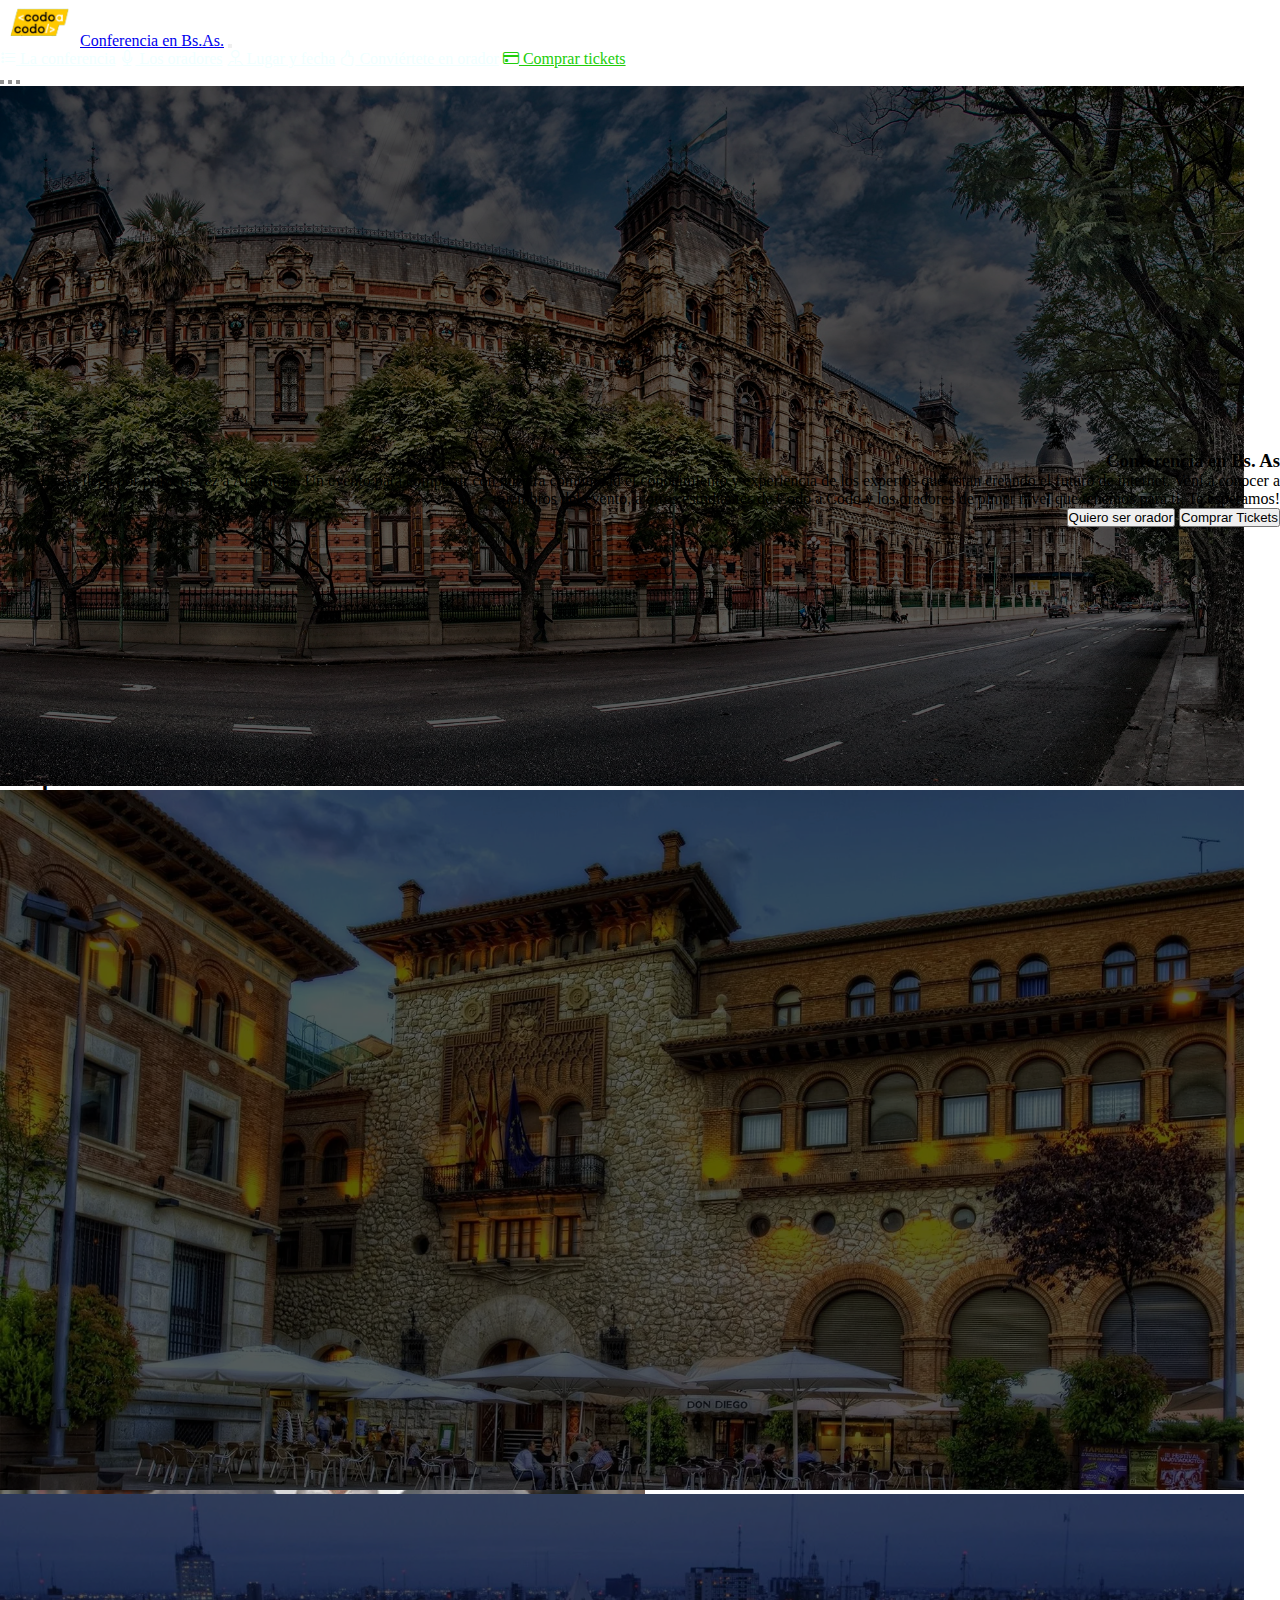
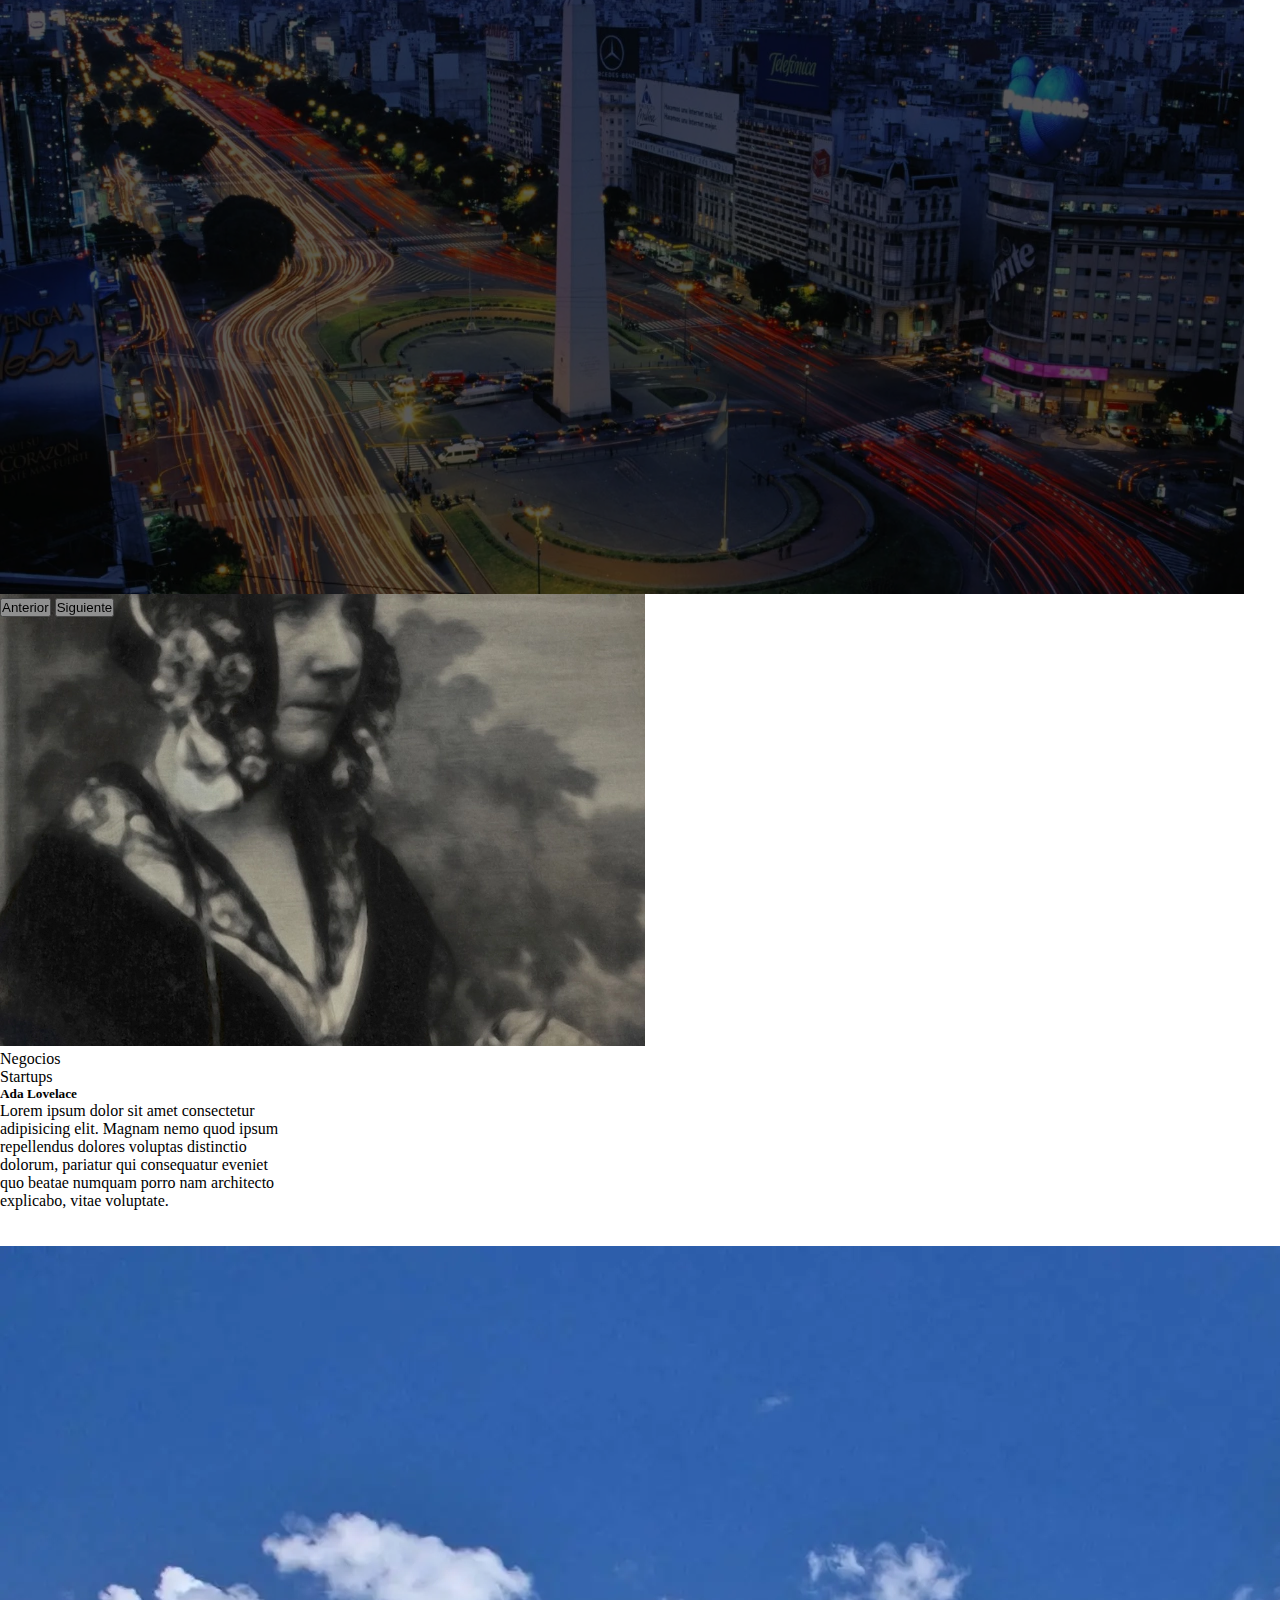
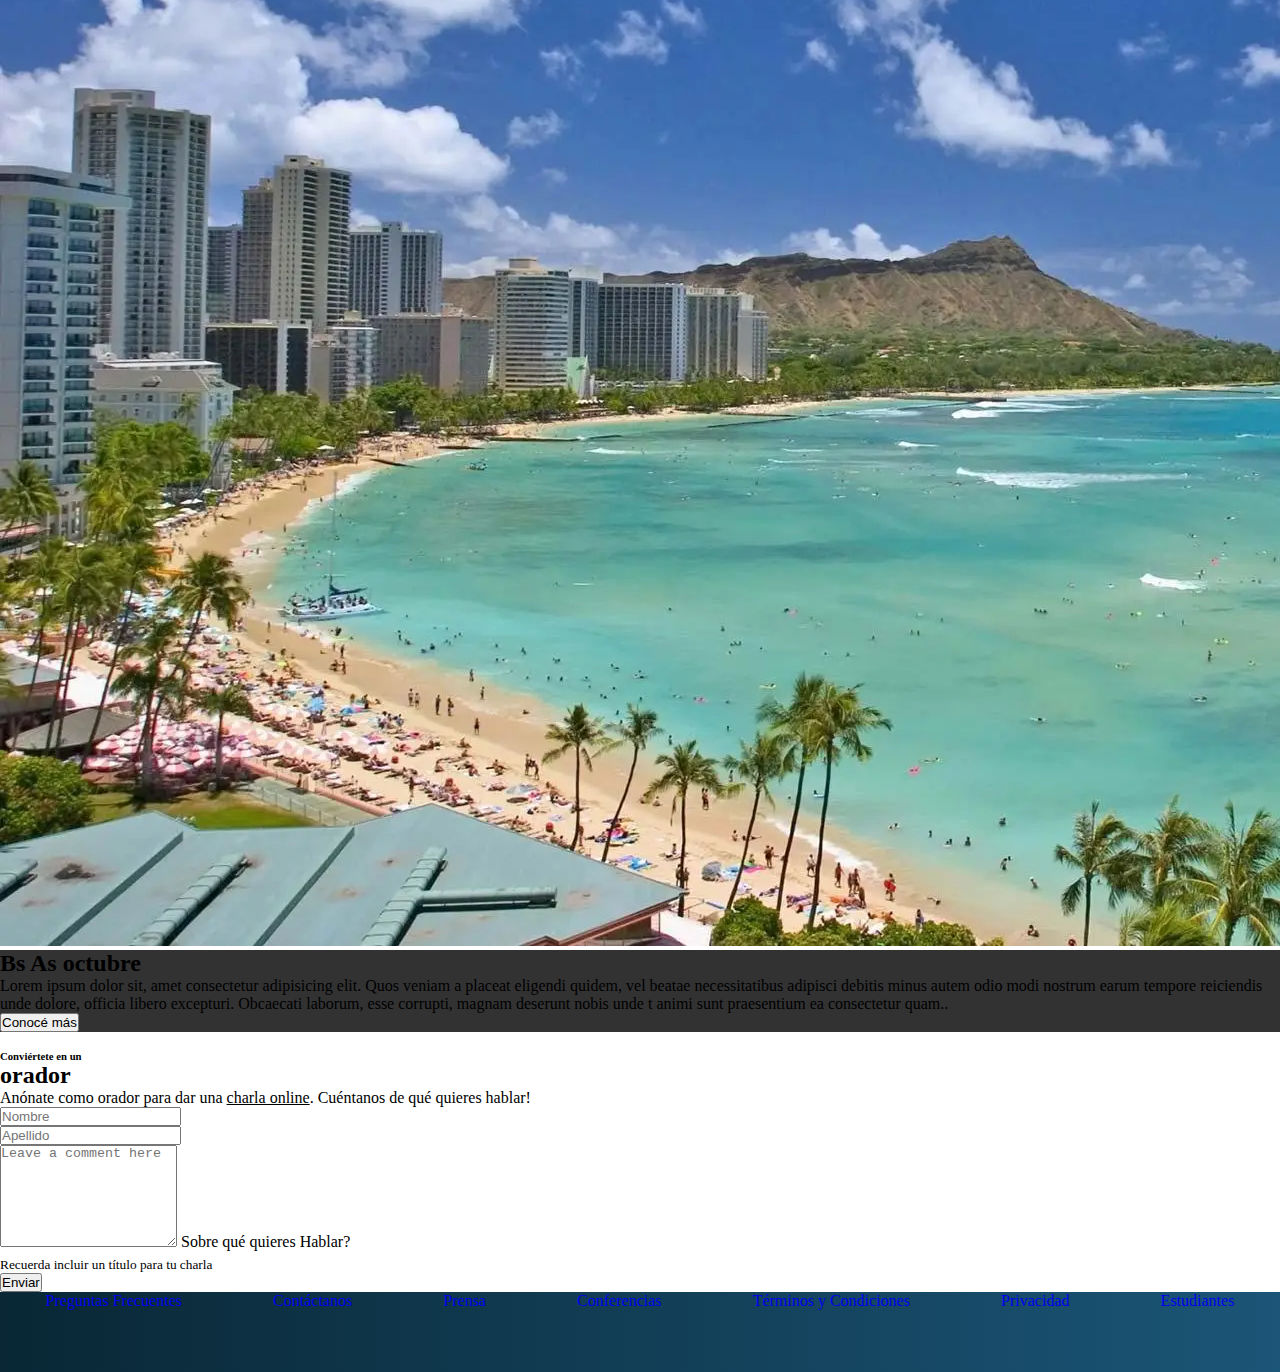
==== index.html @ 8a21a6d9 "Update index.html" ====
<!DOCTYPE html>
<html lang="en">

<head>
  <meta charset="UTF-8">
  <meta http-equiv="X-UA-Compatible" content="IE=edge">
  <meta name="viewport" content="width=device-width, initial-scale=1.0">
  <link rel="stylesheet" href="style.css">
  <link href="https://cdn.jsdelivr.net/npm/bootstrap@5.3.0-alpha3/dist/css/bootstrap.min.css" rel="stylesheet"
    integrity="sha384-KK94CHFLLe+nY2dmCWGMq91rCGa5gtU4mk92HdvYe+M/SXH301p5ILy+dN9+nJOZ" crossorigin="anonymous">
  <title>TP-Conf.Bs.As.</title>
</head>
<!--Versión con correcciones del profe. Se agrega hover para cambiar color en botones-->
<body>

  <header>
 <!--Menú-->   
    <section id="Menu">
      <nav class="navbar navbar-expand-lg navbar-dark bg-dark">
        <div class="container">
          <a class="navbar-brand link-light" href="index.html">
            <img src="assets/img/codoacodo.webp" alt width="80px">Conferencia en Bs.As.</a>
          <button class="navbar-toggler" type="button" data-bs-toggle="collapse" data-bs-target="#navbarNavAltMarkup"
            aria-controls="navbarNavAltMarkup" aria-expanded="false" aria-label="Toggle navigation">
            <span class="navbar-toggler-icon"></span>
          </button>
          <div class="collapse navbar-collapse justify-content-end text-center" id="navbarNavAltMarkup">
            <div class="navbar-nav">
              <a class="nav-link active" aria-current="page" href="#"><i class="bi bi-list-stars"></i> La
                conferencia</a>
              <a class="nav-link" href="index.html"><i class="bi bi-mic"></i> Los oradores</a>
              <a class="nav-link" href="#"><i class="bi bi-pin-map"></i> Lugar y fecha</a>
              <a class="nav-link" href="#"><i class="bi bi-hand-thumbs-up"></i> Conviértete en orador</a>
              <a class="nav-link comprar" href="#"><i class="bi bi-credit-card"></i> Comprar tickets</a>
            </div>
          </div>
        </div>
      </nav>
    </section>
  </header>

  <main>
<!--Carousel-->
    <section id="Carousel">
      <div id="carouselExampleAutoplaying" class="carousel slide" data-bs-ride="carousel">
        
        <div class="carousel-indicators">
          <button type="button" data-bs-target="#carouselExampleCaptions" data-bs-slide-to="0" class="active"
            aria-current="true" aria-label="Slide 1"></button>
          <button type="button" data-bs-target="#carouselExampleCaptions" data-bs-slide-to="1"
            aria-label="Slide 2"></button>
          <button type="button" data-bs-target="#carouselExampleCaptions" data-bs-slide-to="2"
            aria-label="Slide 3"></button>
        </div>
        <div class="carousel-inner">
          <div class="carousel-item active">
            <img src="assets/img/ba1.webp" class="d-block w-100 carousel" alt="Palacio de Aguas">
          </div>
          <div class="carousel-item">
            <img src="assets/img/ba2.webp" class="d-block w-100 carousel " alt="Centro Cívico">
          </div>
          <div class="carousel-item">
            <img src="assets/img/ba3.webp" class="d-block w-100 carousel" alt="Av. 9 de Julio">
          </div>
        </div>
        <button class="carousel-control-prev" type="button" data-bs-target="#carouselExampleAutoplaying"
          data-bs-slide="prev">
          <span class="carousel-control-prev-icon" aria-hidden="true"></span>
          <span class="visually-hidden">Anterior</span>
        </button>
        <button class="carousel-control-next" type="button" data-bs-target="#carouselExampleAutoplaying"
          data-bs-slide="next">
          <span class="carousel-control-next-icon" aria-hidden="true"></span>
          <span class="visually-hidden">Siguiente</span>
        </button>
      </div>
    </section>

    <section>
      <div id="Texto-flotante" class="container-fluid">
        <div class="row">
          <div id="confer-content" class="col-10 col-md6 col-lg-6">
            <h3 class="text-white">Conferencia en Bs. As</h3>
            <p id="confer-text" class="text-white">Bs As llega por primera vez a Argentina. Un evento para compartir con
              nuestra comunidad el conocimiento y experiencia de los expertos que estan creando el futuro de internet.
              Vení
              a conocer a miembros del evento, a otros estudiantes de Codo a Codo y los oradores de pimer nivel que
              tenemos
              para ti. Te esperamos!</p>
            <div class="botones col-12 d-flex justify-content-end">
              <button type="button" class="btn btn-outline-secondary text-light border-light">Quiero ser orador</button>
              <button type="button" class="ms-2 btn btn-success">Comprar Tickets</button>
            </div>
          </div>
          <div class="col-1 p-10 m-0"></div>
        </div>
      </div>
    </section>

    <section id="Oradores">
      <div class="d-flex flex-column align-items-center my-4">
        <h6 class="mb-0 text-uppercase">Conocé a los</h6>
        <h2 class="text-uppercase"> oradores</h2>
      </div>
    </section>

<!--Cards-->
      <section id="Cards">
        <div class="container-fluid mt-5 pt-3">
          <div class="card-container container">
            <div class="row justify-content-center">

              <div class="card border" style="width: 18rem;">
                <img src="assets/img/steve.webp" class="card-img-top h-100 object-cover" alt="Steve Jobs">
                <div class="card-body">
                  <div class="badge bg-warning">JavaScript</div>
                  <div class="badge bg-primary">React</div>
                  <h5 class="card-title">Steve Jobs</h5>
                  <p class="card-text">Lorem ipsum dolor sit amet consectetur adipisicing elit. Magnam nemo quod ipsum
                    repellendus dolores voluptas distinctio dolorum, pariatur qui consequatur eveniet quo beatae numquam
                    porro
                    nam architecto explicabo, vitae voluptate.</p>
                </div>
              </div>

              <div class="card border" style="width: 18rem;">
                <img src="assets/img/bill.webp" class="card-img-top h-100 object-cover" alt="Bill Gates">
                <div class="card-body">
                  <div class="badge bg-warning">JavaScript</div>
                  <div class="badge bg-primary">React</div>
                  <h5 class="card-title">Bill Gates</h5>
                  <p class="card-text">Lorem ipsum dolor sit amet consectetur adipisicing elit. Magnam nemo quod ipsum
                    repellendus dolores voluptas distinctio dolorum, pariatur qui consequatur eveniet quo beatae numquam
                    porro
                    nam architecto explicabo, vitae voluptate.</p>
                </div>
              </div>

              <div class="card border" style="width: 18rem;">
                <img src="assets/img/ada.webp" class="card-img-top h-100 object-cover" alt="Ada Lovelace">
                <div class="card-body">
                  <div class="badge bg-secondary">Negocios</div>
                  <div class="badge bg-danger">Startups</div>
                  <h5 class="card-title">Ada Lovelace</h5>
                  <p class="card-text">Lorem ipsum dolor sit amet consectetur adipisicing elit. Magnam nemo quod ipsum
                    repellendus dolores voluptas distinctio dolorum, pariatur qui consequatur eveniet quo beatae numquam
                    porro nam architecto explicabo, vitae voluptate.</p>
                </div>
              </div>
            </div>
          </div>
        </div>
      </section>

    <br />
    <br />
<!--Bloque-->
    <section id="Bloque">
      <div class="card-group">
        <div class="card border">
          <img src="assets/img/honolulu.webp" class="card-img-top h-100 object-cover" alt="Playa paradisíaca">
        </div>
        <div class="card text-light fondo pt-4">
          <h2 class="ms-2">Bs As octubre</h2>
          <p class="card-text ms-2 ">Lorem ipsum dolor sit, amet consectetur adipisicing elit. Quos veniam a placeat
            eligendi quidem, vel beatae necessitatibus adipisci debitis minus autem odio modi nostrum earum tempore
            reiciendis unde dolore, officia libero excepturi. Obcaecati laborum, esse corrupti, magnam deserunt nobis
            unde t animi sunt praesentium ea consectetur quam..</p>
          <div>
            <button type="button" class="btn btn-outline-secondary text-white border-light ms-2">Conocé más</button>
          </div>
        </div>
    </section>

    <br />

    <!--Formulario-->
    <section id="Conviertete">
      <div class="d-flex flex-column align-items-center my-4">
        <h6 class="mb-0 text-uppercase">Conviértete en un</h6>
        <h2 class="text-uppercase">orador</h2>
        <p>Anónate como orador para dar una <u>charla online</u>. Cuéntanos de qué quieres hablar!</p>
      </div>
    </section>

    <section id="input" class="container col-8 mt-3 mb-3">
      <div class="row mt-3 mb-3">
        <div class="col">
          <input type="text" class="form-control" placeholder="Nombre" aria-label="Nombre">
        </div>
        <div class="col">
          <input type="text" class="form-control" placeholder="Apellido" aria-label="Apellido">
        </div>
      </div>

      <div class="form-floating">
        <textarea class="form-control" placeholder="Leave a comment here" id="floatingTextarea2"
          style="height: 100px"></textarea>
        <label for="floatingTextarea2" class="text-secondary" >Sobre qué quieres Hablar?</label>
      </div>
      <div class="text-secondary fs-6 mb-2">
        <p class="fs-6"><sub>Recuerda incluir un título para tu charla</sub></p>
            </div>
      <div class="d-grid gap-2">
        <button id="bt-submit" type="submit" class="btn btn-success mb-4">Enviar</button>
      </div>
      </div>
    </section>


  </main>

  <!--Footer-->
  <footer>
    <footer class="footer row bottom-0 p-0 m-0">
      <ul class="foot-ul m-0 p-0">
        <li class="foot-item">
          <a id="pregfre" class="foot-link text-white active" aria-current="page" href="#">Preguntas
            Frecuentes</a></li>
        <li class="foot-item">
          <a class="foot-link text-white" href="#">Contáctanos</a></li>
        <li class="foot-item">
          <a class="foot-link text-white" href="#">Prensa</a></li>
        <li class="foot-item">
          <a class="foot-link text-white" href="#">Conferencias</a></li>
        <li class="fot-item">
          <a id="termyco" class="foot-link text-white" href="#">Términos y Condiciones</a></li>
        <li class="foot-item">
          <a class="foot-link text-white" href="#">Privacidad</a></li>
        <li class="foot-item">
          <a class="foot-link text-white" href="#">Estudiantes</a></li>
      </ul>
    </footer>

    <script src="https://cdn.jsdelivr.net/npm/bootstrap@5.3.0-alpha3/dist/js/bootstrap.bundle.min.js"
      integrity="sha384-ENjdO4Dr2bkBIFxQpeoTz1HIcje39Wm4jDKdf19U8gI4ddQ3GYNS7NTKfAdVQSZe" crossorigin="anonymous">
    </script>
</body>

</html>
---- style.css ----
@import url("https://cdn.jsdelivr.net/npm/bootstrap-icons@1.10.4/font/bootstrap-icons.css");

* {
    padding: 0;
    margin: 0;
}

nav div .navbar-nav a {
    color: azure;
}

nav div .navbar-nav a:hover {
    color: rgba(221, 221, 0) !important;
}

nav div .navbar-nav .comprar {
color: rgb(33, 206, 10) !important;    
}

.carousel {
    height: 700px;
    object-fit: cover;
    filter: brightness(60%);
    -webkit-filter: brightness(60%);
}
#Texto-flotante{
    position: absolute;
    top:450px;
}
#confer-content{
    display:flex;
    flex-direction:column;
    align-items:flex-end;
    margin-left:auto;
}
#confer-text{
    text-align:end;
}

.fondo{
       background-color: rgb(50, 50, 51) !important;
}

#formButton{
    background-color: rgb(150, 194, 29);
}

.footer{
    min-height: 80px;
    background:linear-gradient(90deg, rgb(9, 39, 53), rgb(27, 85, 119));
   
}
.foot-ul{
    display:flex;
    flex-direction: row;
    flex-wrap:wrap;
    justify-content: space-around;
    align-items:center;
    list-style:none;
}
.foot-link{
    text-decoration:none;
    margin:5px;
}
.foot-link:hover{
    color: rgba(221, 221, 0) !important;
    transition:.3s; 
    -webkit-transition: .3s all;
    -moz-transition: .3s all;
    -ms-transition: .3s all;
    -o-transition: .3s all;
}

#termyco, #pregfre{
    max-width:110px;
}
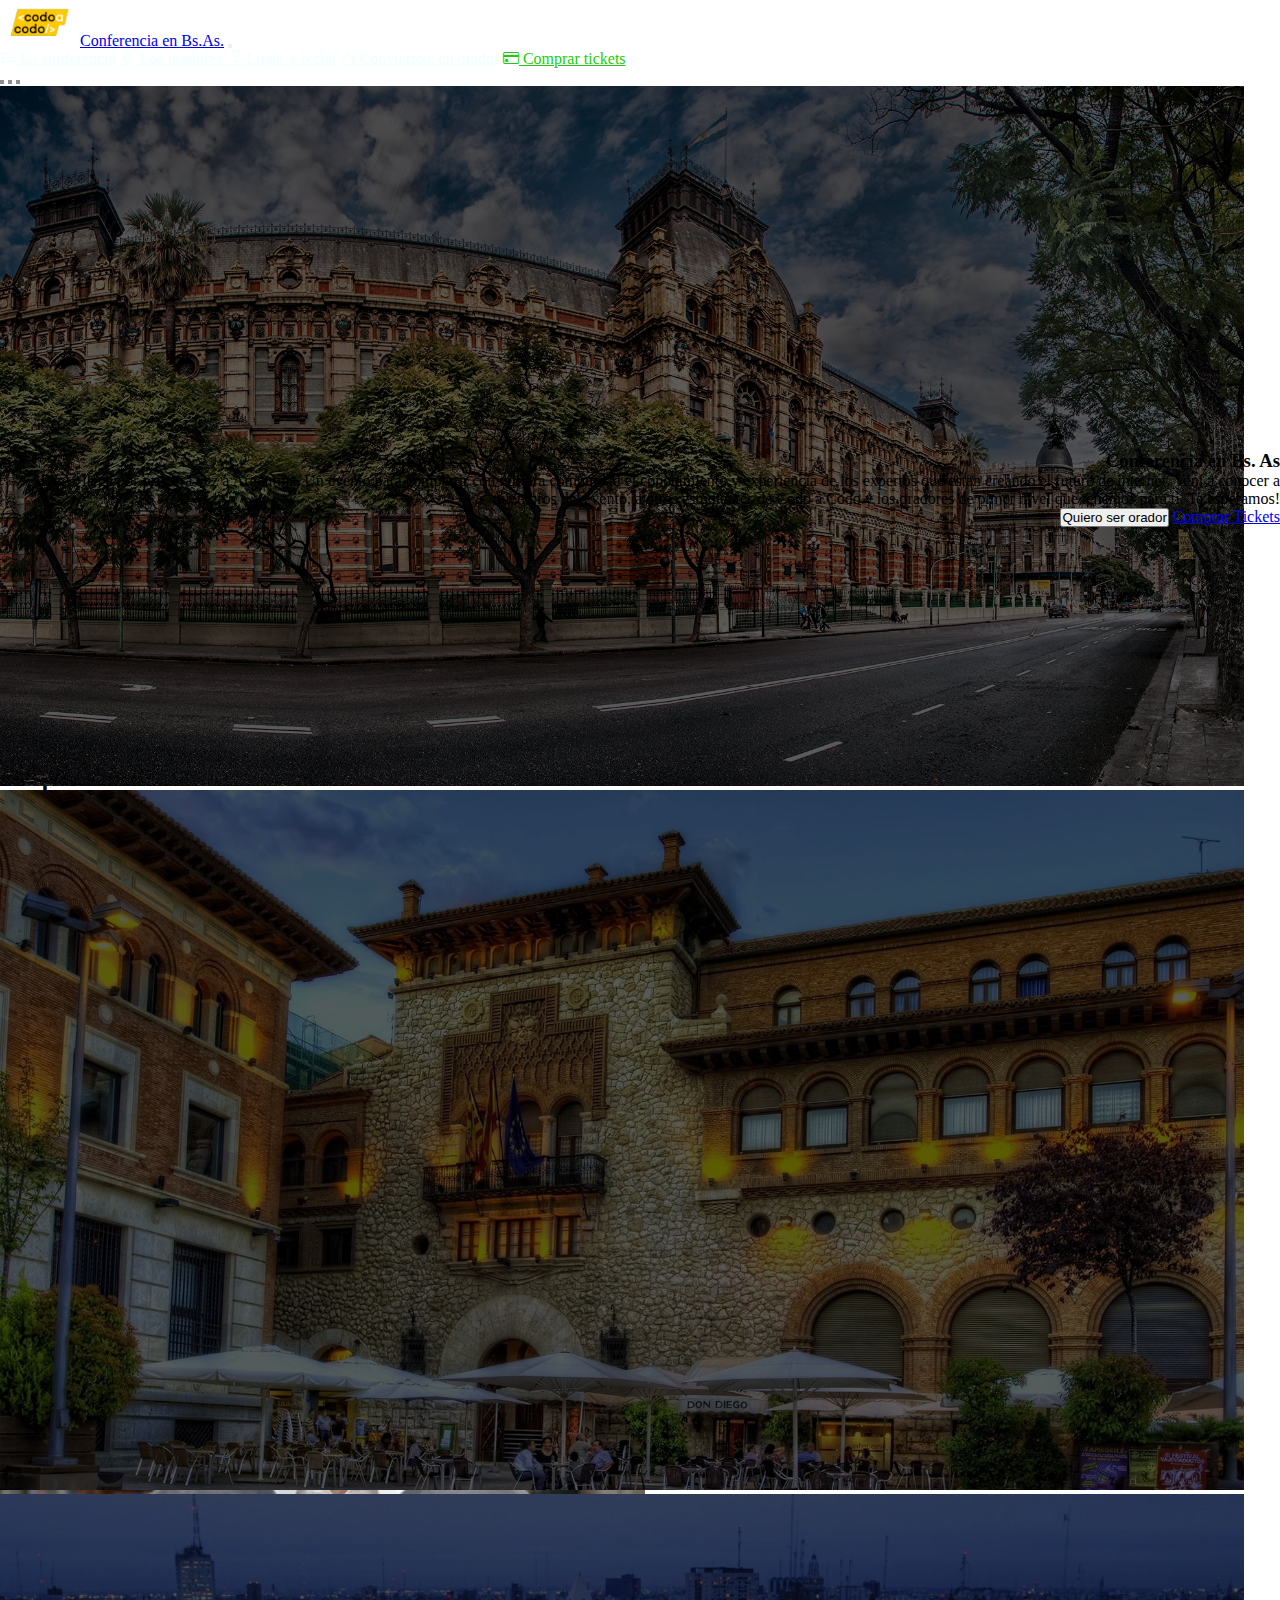
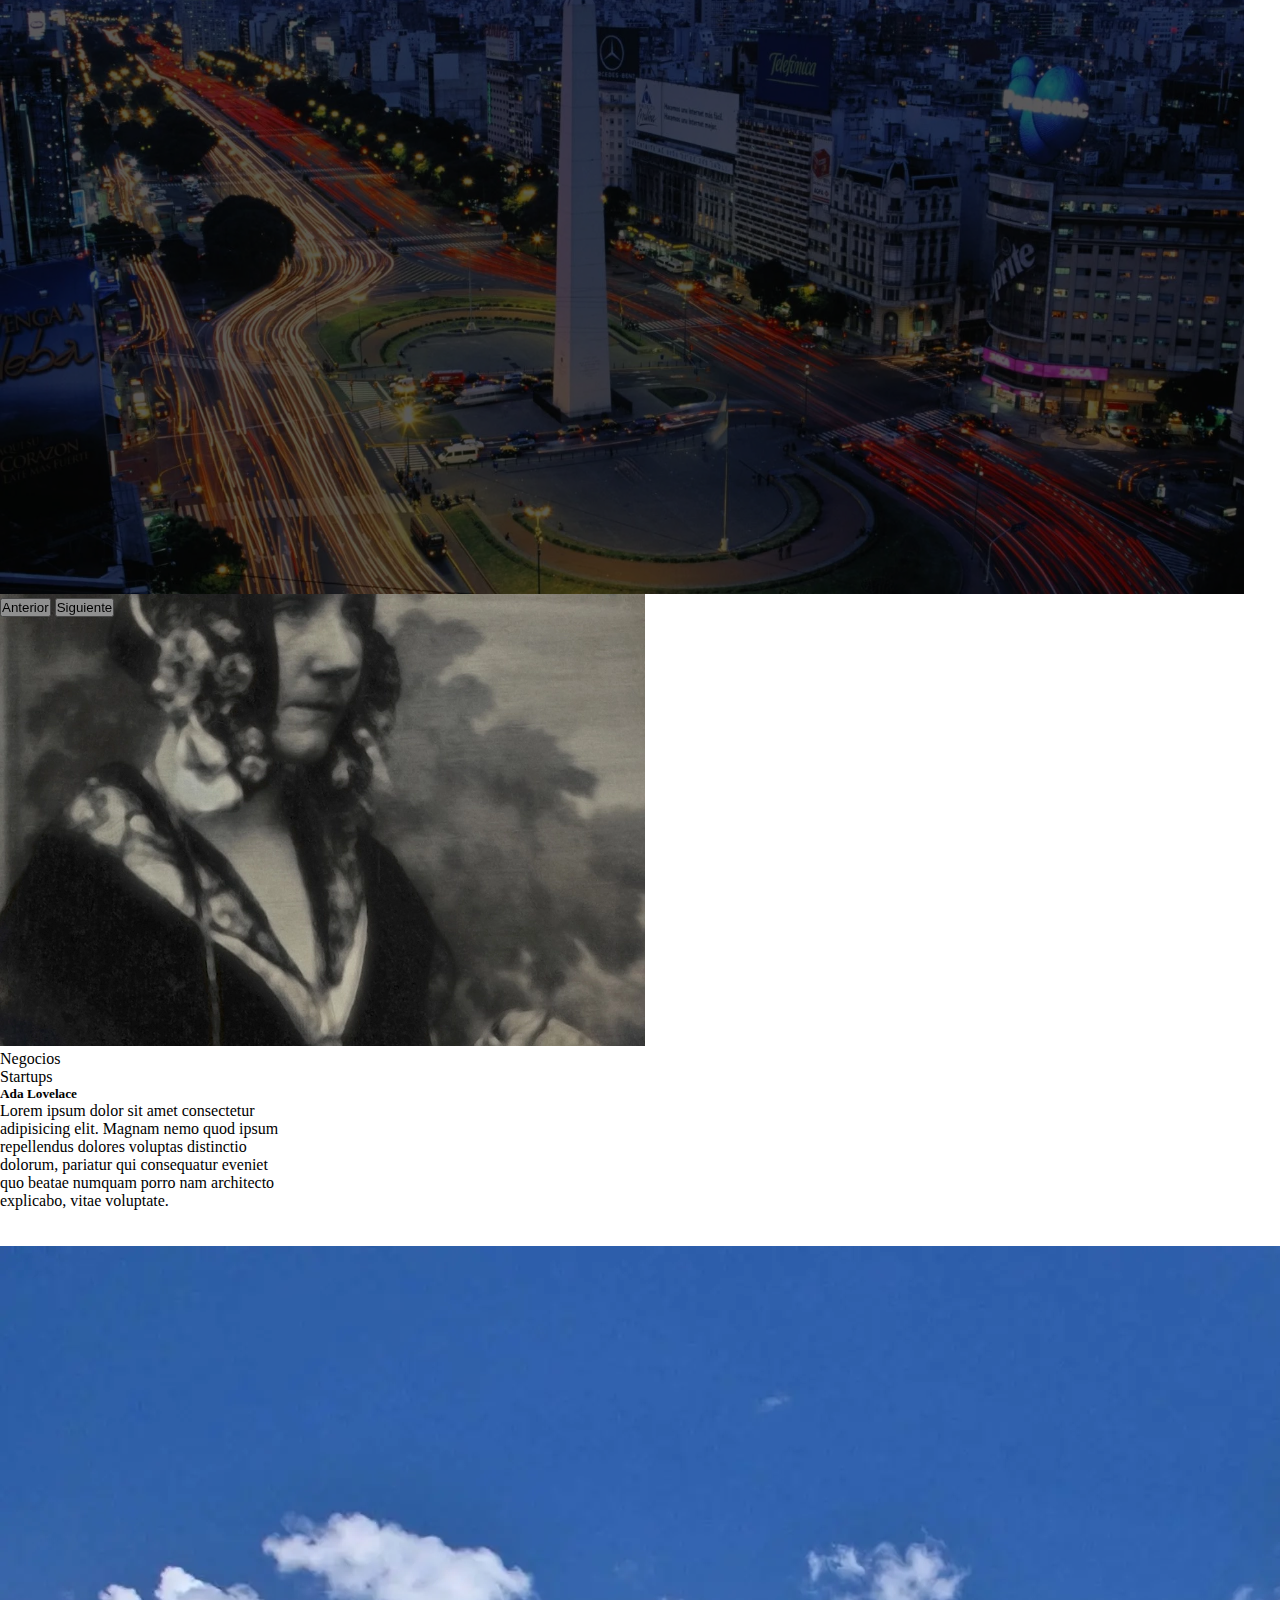
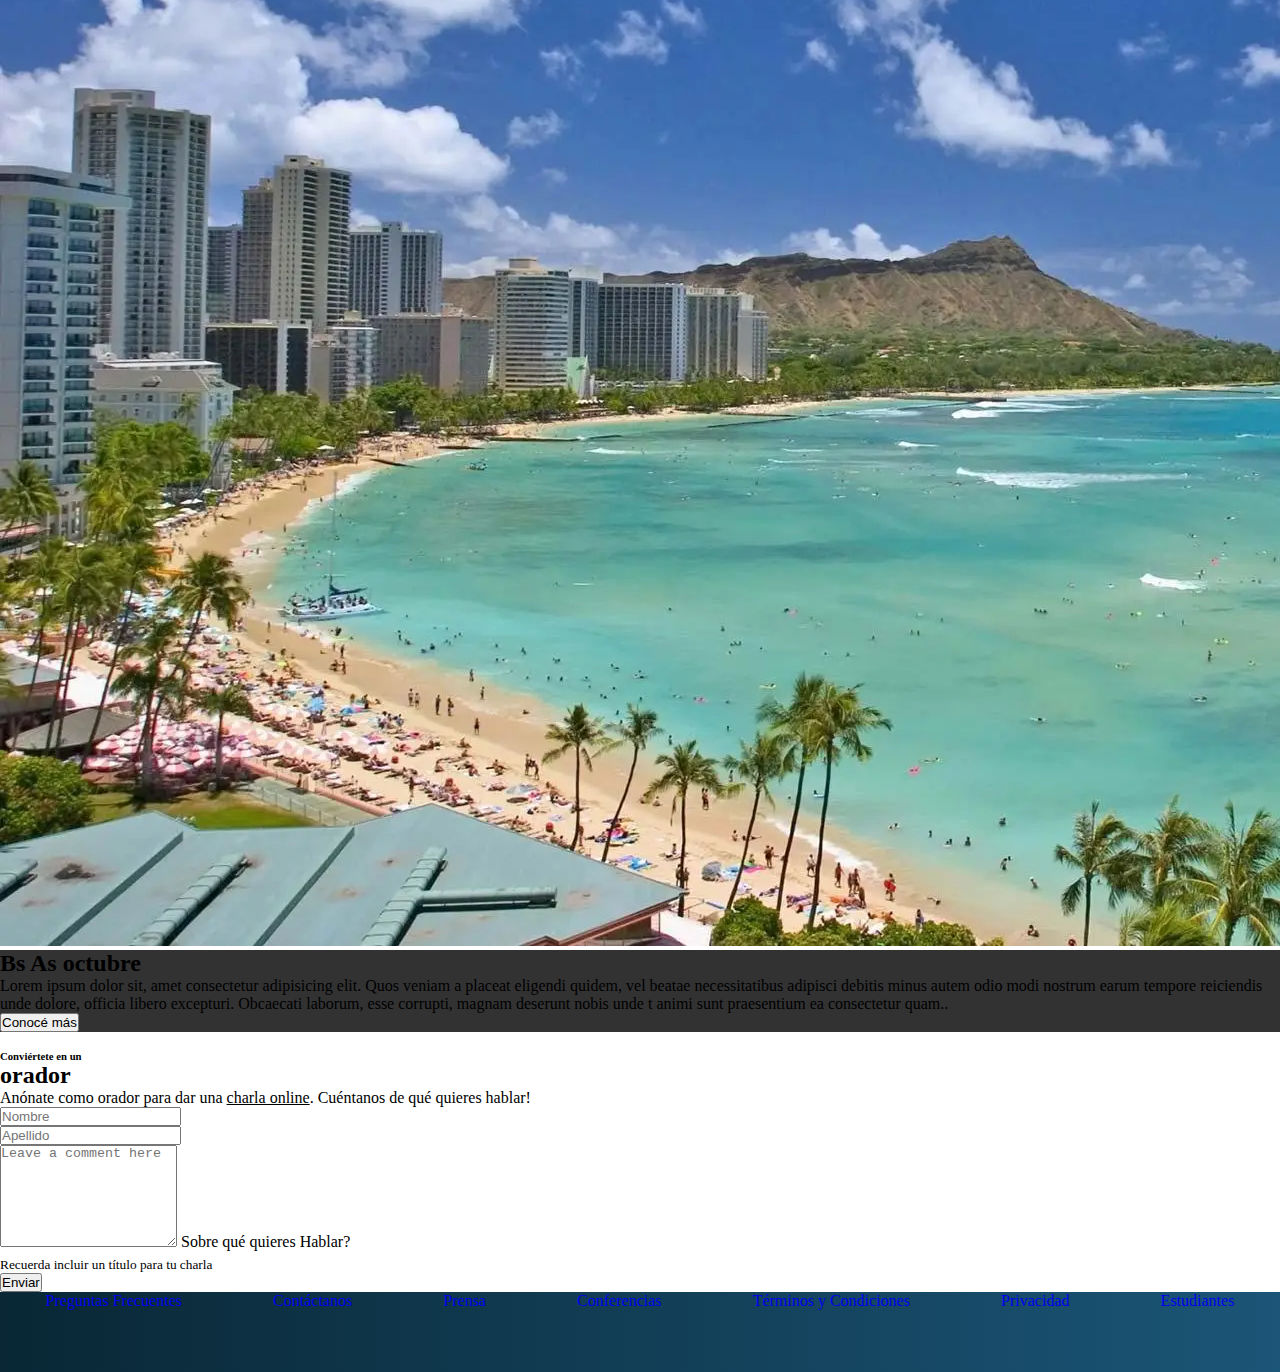
==== commit ae3359de: "Linkeo acceso del menú y el botón Comprar Tickets" ====
--- a/index.html
+++ b/index.html
@@ -10,7 +10,7 @@
     integrity="sha384-KK94CHFLLe+nY2dmCWGMq91rCGa5gtU4mk92HdvYe+M/SXH301p5ILy+dN9+nJOZ" crossorigin="anonymous">
   <title>TP-Conf.Bs.As.</title>
 </head>
-<!--Versión con correcciones del profe. Se agrega hover para cambiar color en botones-->
+
 <body>
 
   <header>
@@ -31,7 +31,7 @@
               <a class="nav-link" href="index.html"><i class="bi bi-mic"></i> Los oradores</a>
               <a class="nav-link" href="#"><i class="bi bi-pin-map"></i> Lugar y fecha</a>
               <a class="nav-link" href="#"><i class="bi bi-hand-thumbs-up"></i> Conviértete en orador</a>
-              <a class="nav-link comprar" href="#"><i class="bi bi-credit-card"></i> Comprar tickets</a>
+              <a class="nav-link comprar" href="tickets.html"><i class="bi bi-credit-card"></i> Comprar tickets</a>
             </div>
           </div>
         </div>
@@ -89,7 +89,7 @@
               para ti. Te esperamos!</p>
             <div class="botones col-12 d-flex justify-content-end">
               <button type="button" class="btn btn-outline-secondary text-light border-light">Quiero ser orador</button>
-              <button type="button" class="ms-2 btn btn-success">Comprar Tickets</button>
+              <a class="ms-2 btn btn-success" href="tickets.html" role="button">Comprar Tickets</a>
             </div>
           </div>
           <div class="col-1 p-10 m-0"></div>
@@ -237,4 +237,4 @@
     </script>
 </body>
 
-</html>
+</html>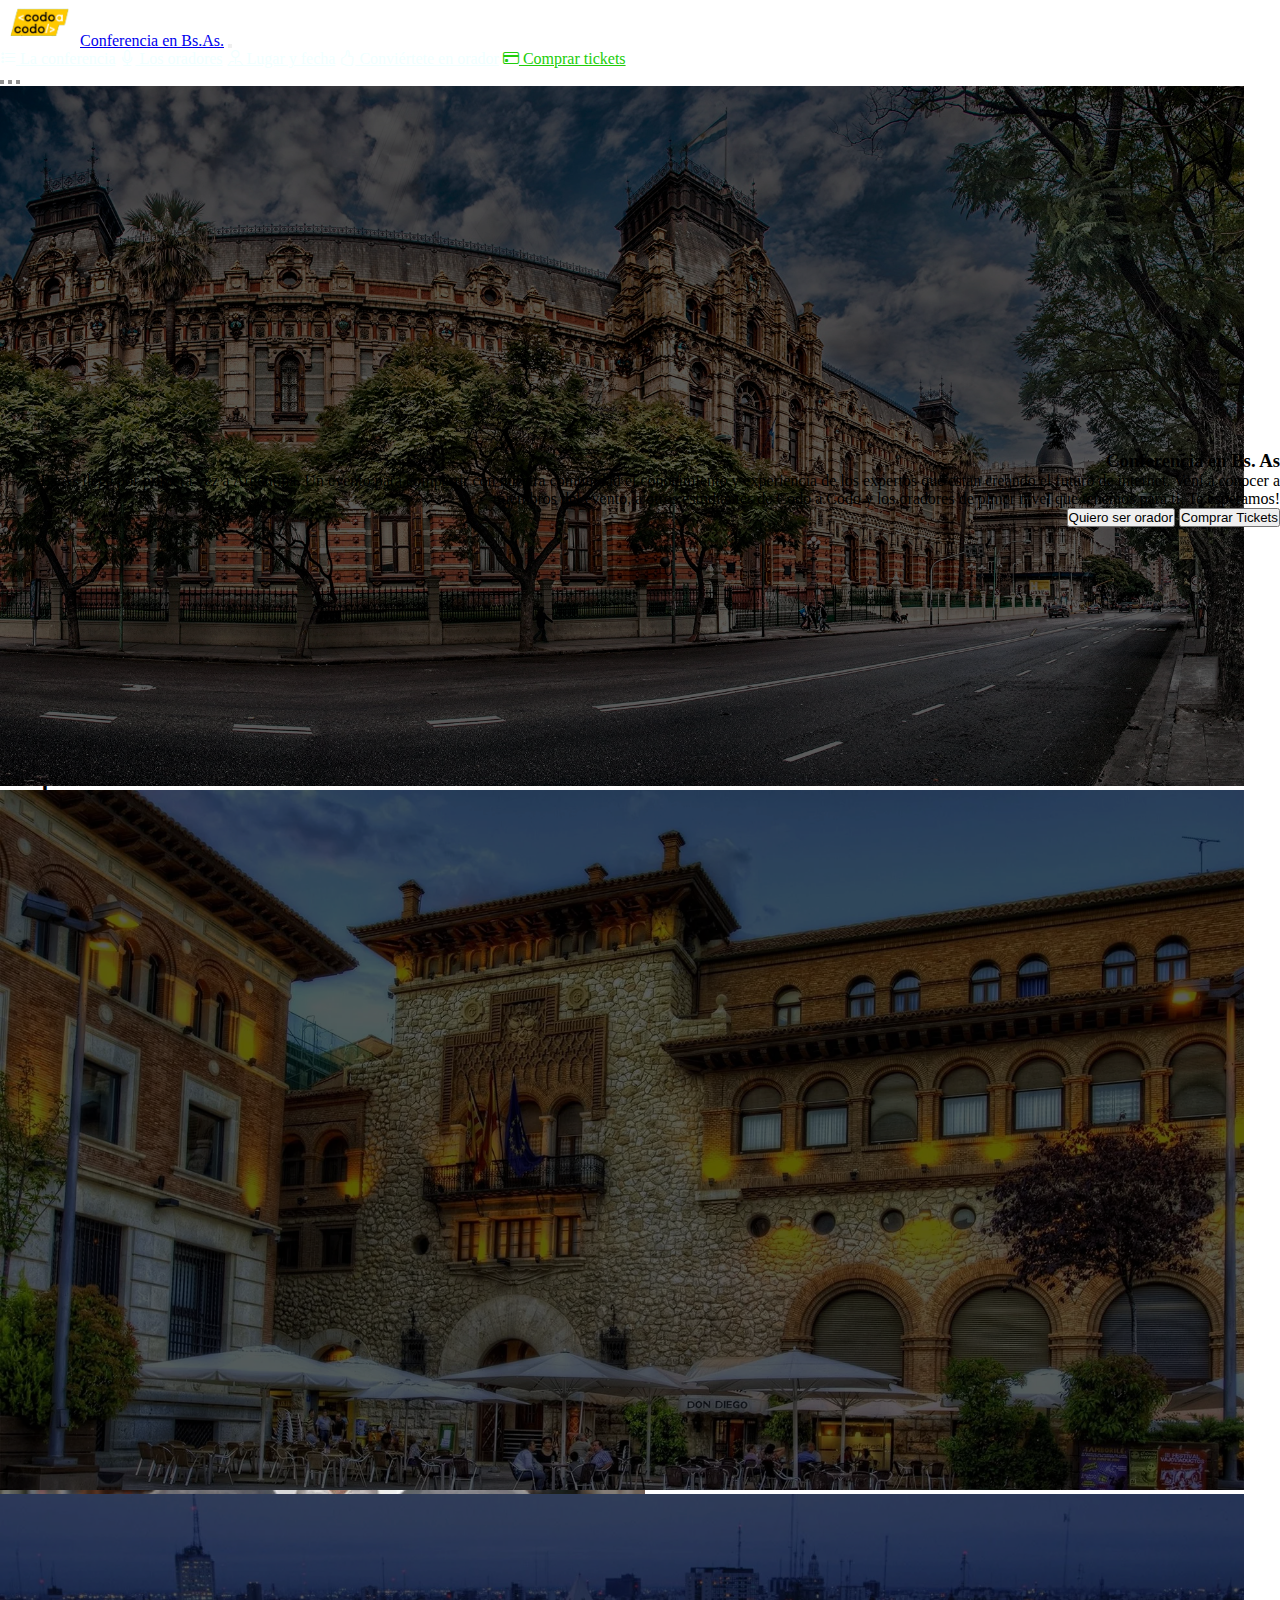
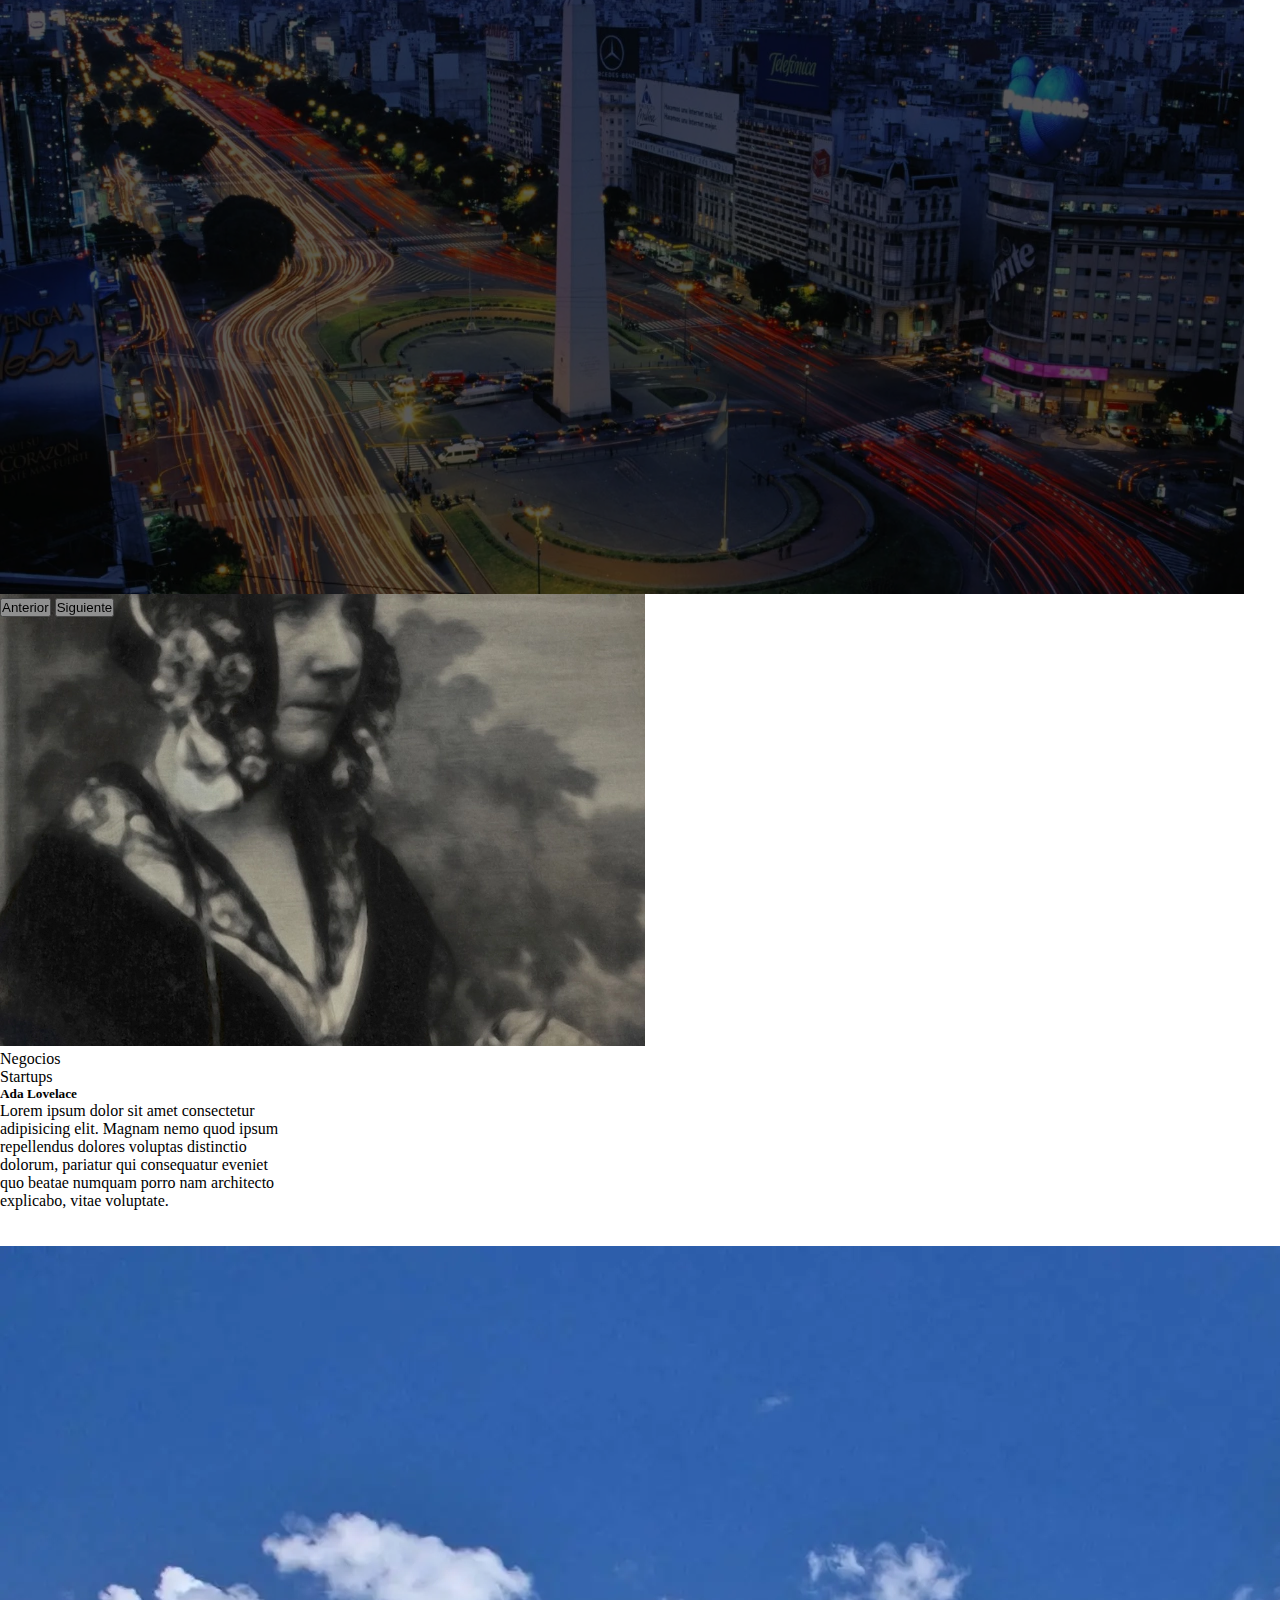
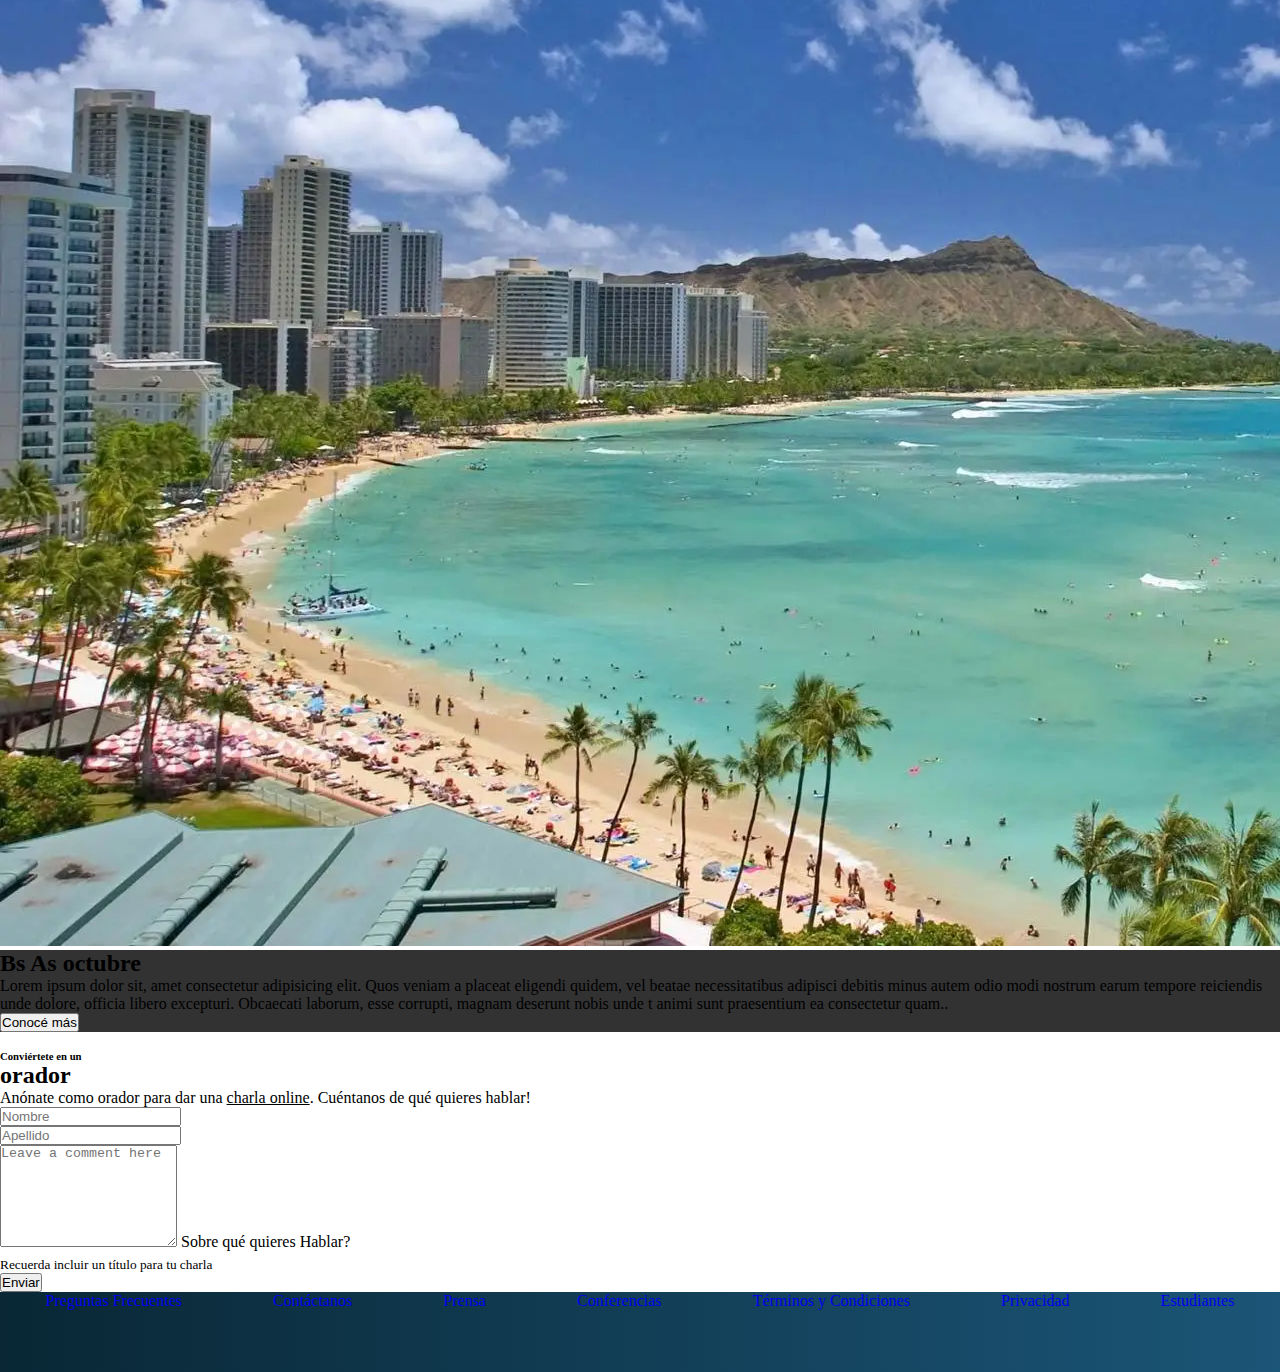
==== commit c7f49ce8: "Solución al problema del carousel" ====
--- a/index.html
+++ b/index.html
@@ -89,7 +89,7 @@
               para ti. Te esperamos!</p>
             <div class="botones col-12 d-flex justify-content-end">
               <button type="button" class="btn btn-outline-secondary text-light border-light">Quiero ser orador</button>
-              <a class="ms-2 btn btn-success" href="tickets.html" role="button">Comprar Tickets</a>
+              <button a class="ms-2 btn btn-success" href="tickets.html" role="button">Comprar Tickets</a></button>
             </div>
           </div>
           <div class="col-1 p-10 m-0"></div>
@@ -237,4 +237,4 @@
     </script>
 </body>
 
-</html>+</html>
--- a/style.css
+++ b/style.css
@@ -1,4 +1,3 @@
-
 @import url("https://cdn.jsdelivr.net/npm/bootstrap-icons@1.10.4/font/bootstrap-icons.css");
 
 * {
@@ -46,6 +45,15 @@
     background-color: rgb(150, 194, 29);
 }
 
+#termyco, #pregfre{
+    max-width:110px;
+}
+
+#total {
+    background-color: rgb(191, 221, 255);
+    margin-top: 35px;
+   height: 55px;
+}
 .footer{
     min-height: 80px;
     background:linear-gradient(90deg, rgb(9, 39, 53), rgb(27, 85, 119));
@@ -70,8 +78,4 @@
     -moz-transition: .3s all;
     -ms-transition: .3s all;
     -o-transition: .3s all;
-}
-
-#termyco, #pregfre{
-    max-width:110px;
-}
+}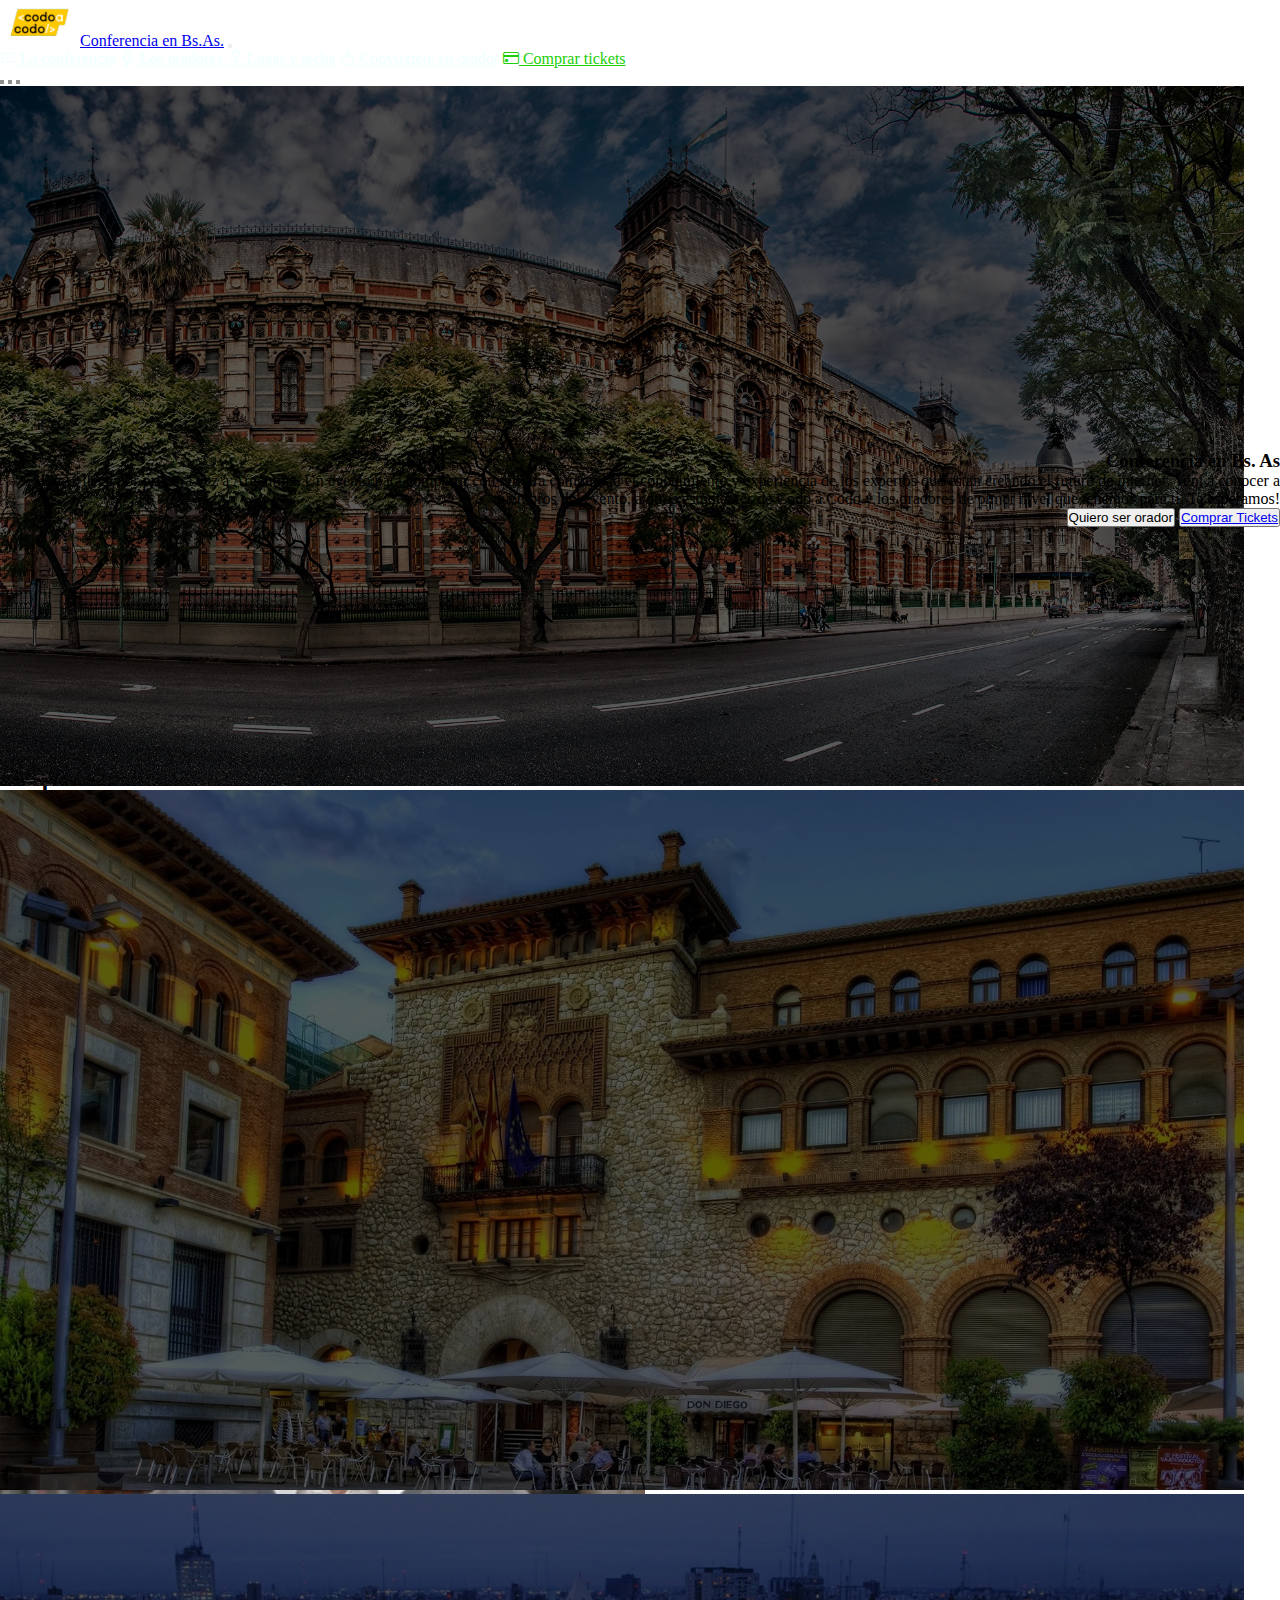
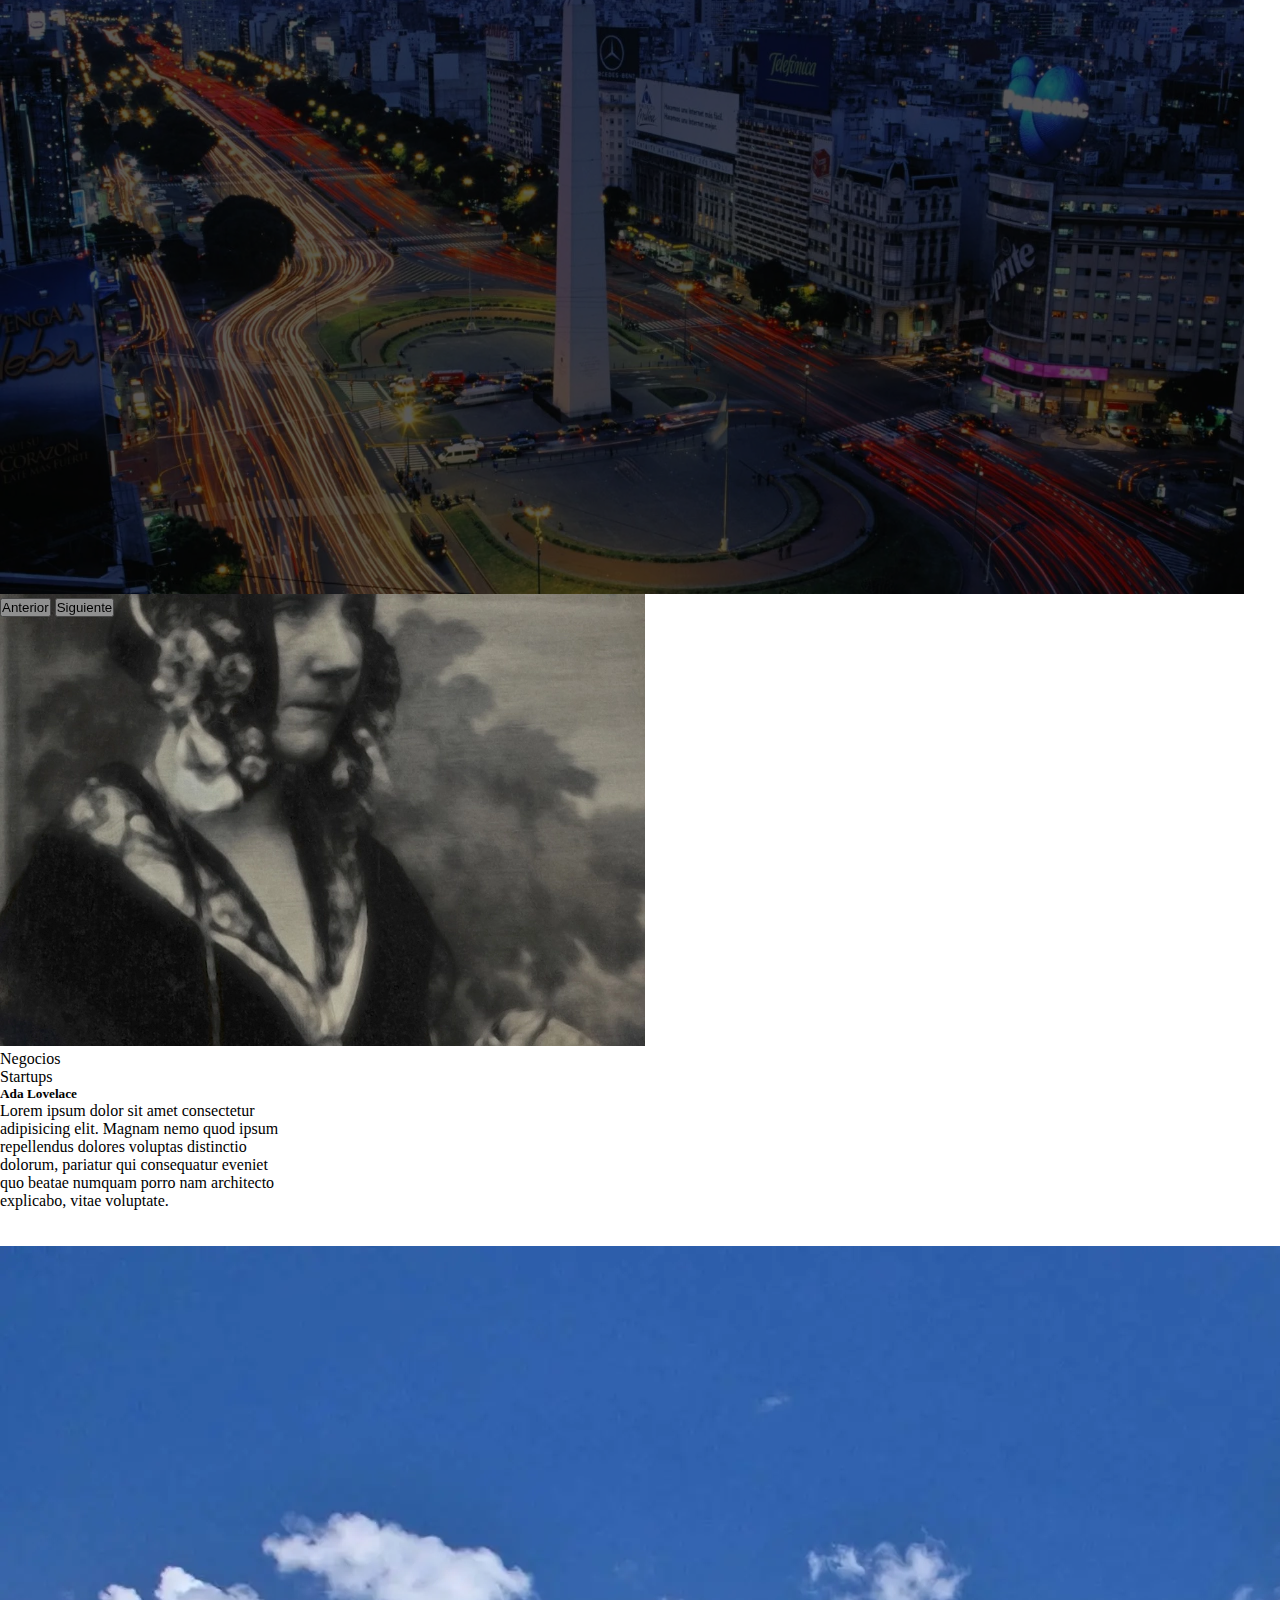
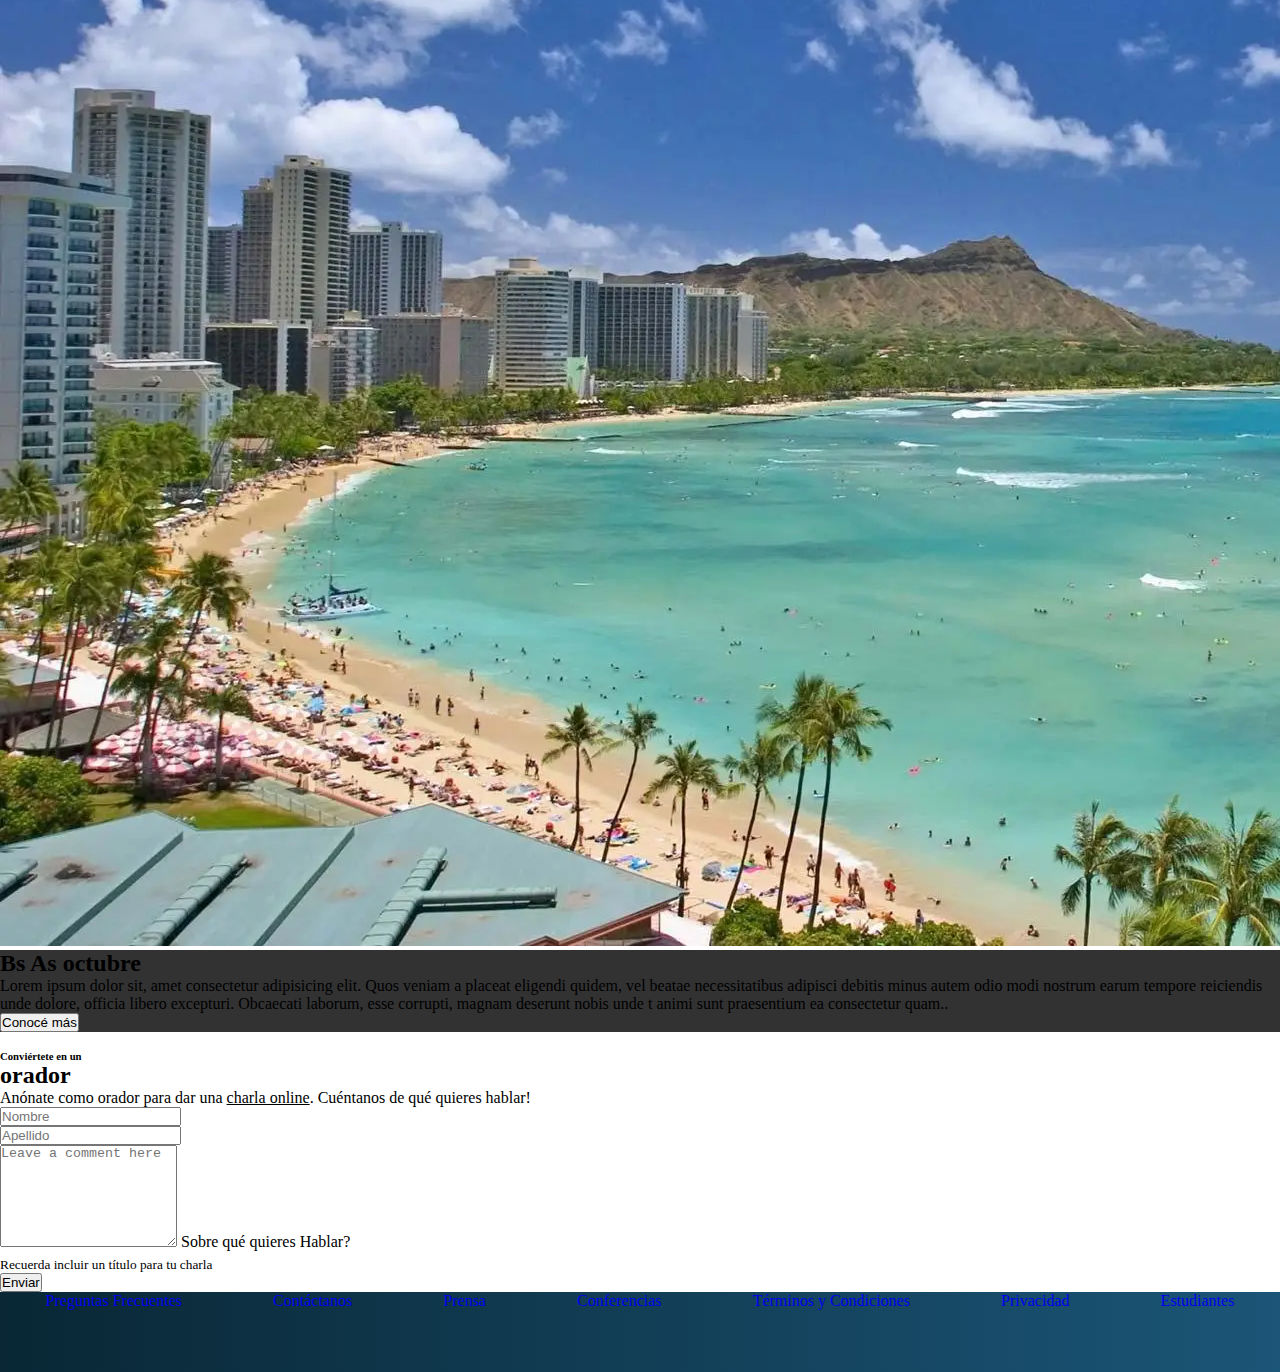
==== commit 2973e1db: "Update index.html" ====
--- a/index.html
+++ b/index.html
@@ -89,7 +89,9 @@
               para ti. Te esperamos!</p>
             <div class="botones col-12 d-flex justify-content-end">
               <button type="button" class="btn btn-outline-secondary text-light border-light">Quiero ser orador</button>
-              <button a class="ms-2 btn btn-success" href="tickets.html" role="button">Comprar Tickets</a></button>
+              <button class="ms-2 btn btn-success">
+                <a href="./tickets.html" role="button">Comprar Tickets</a>
+              </button>
             </div>
           </div>
           <div class="col-1 p-10 m-0"></div>
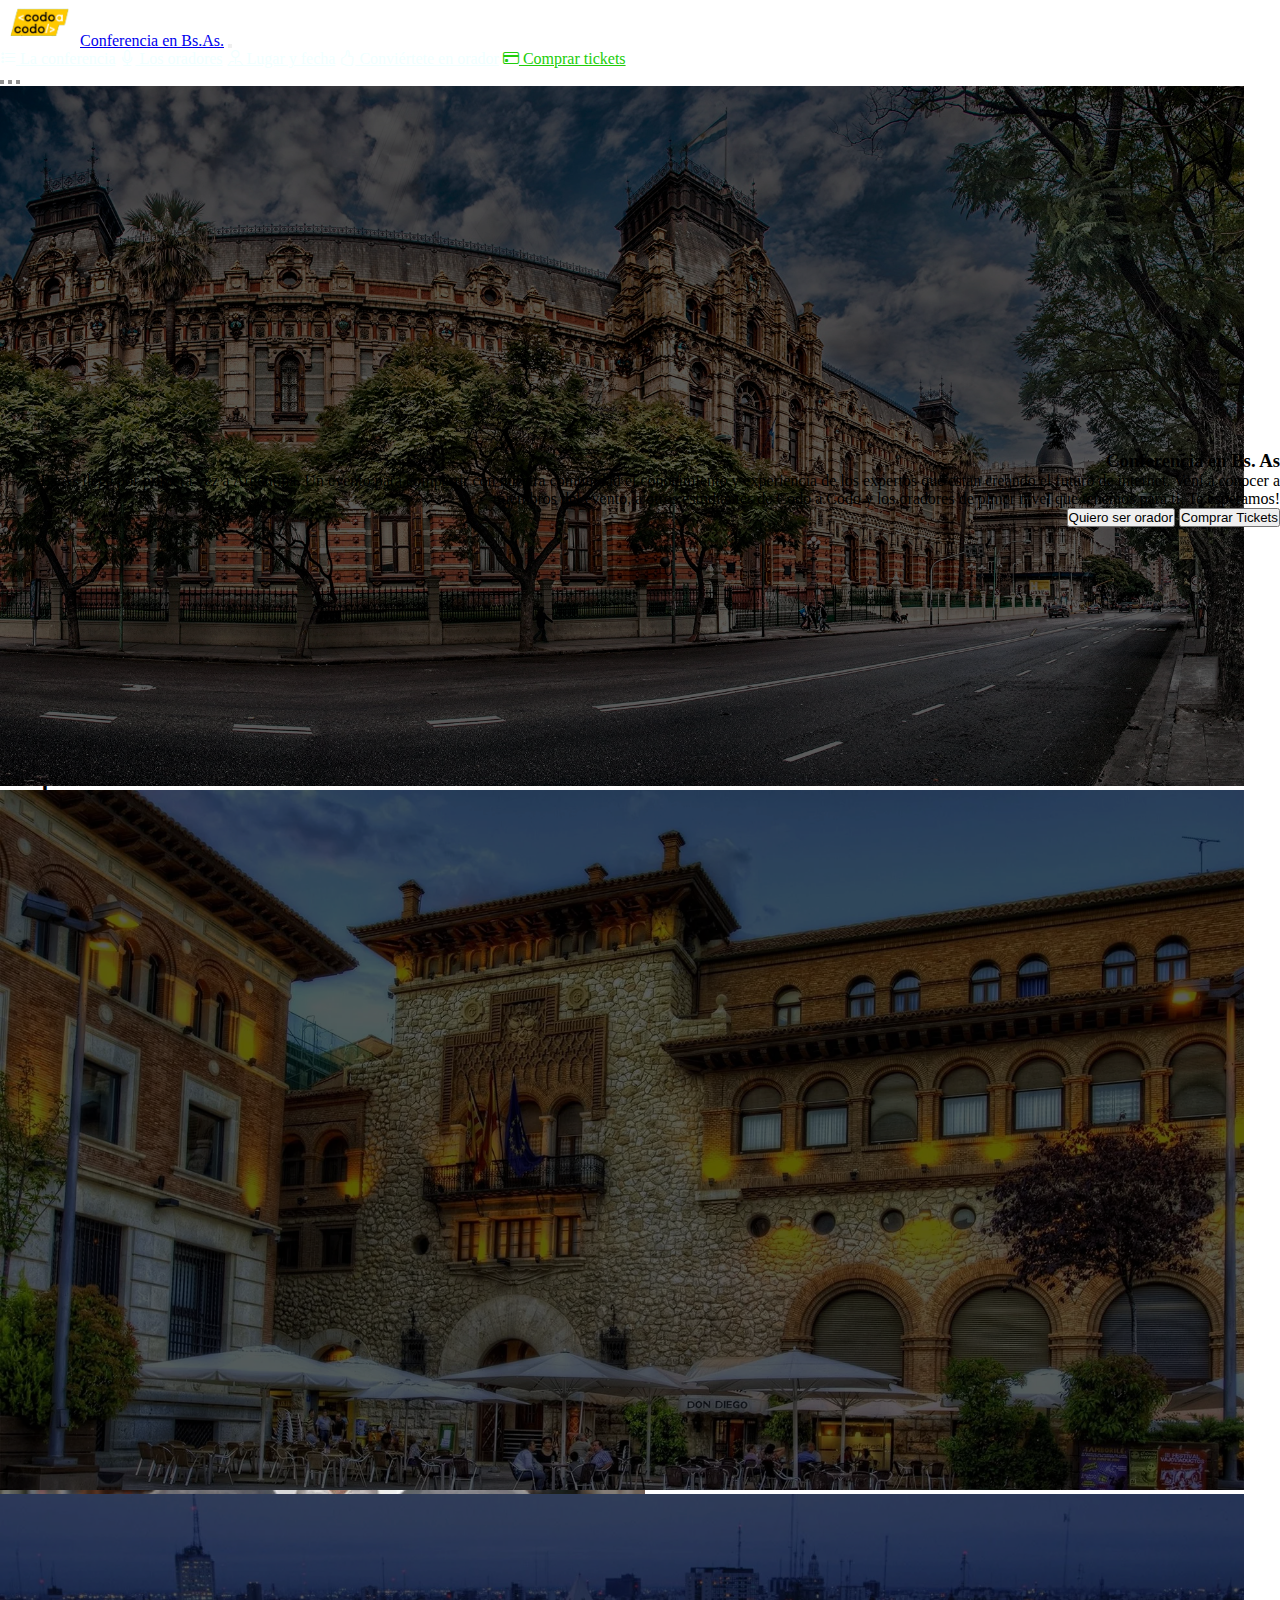
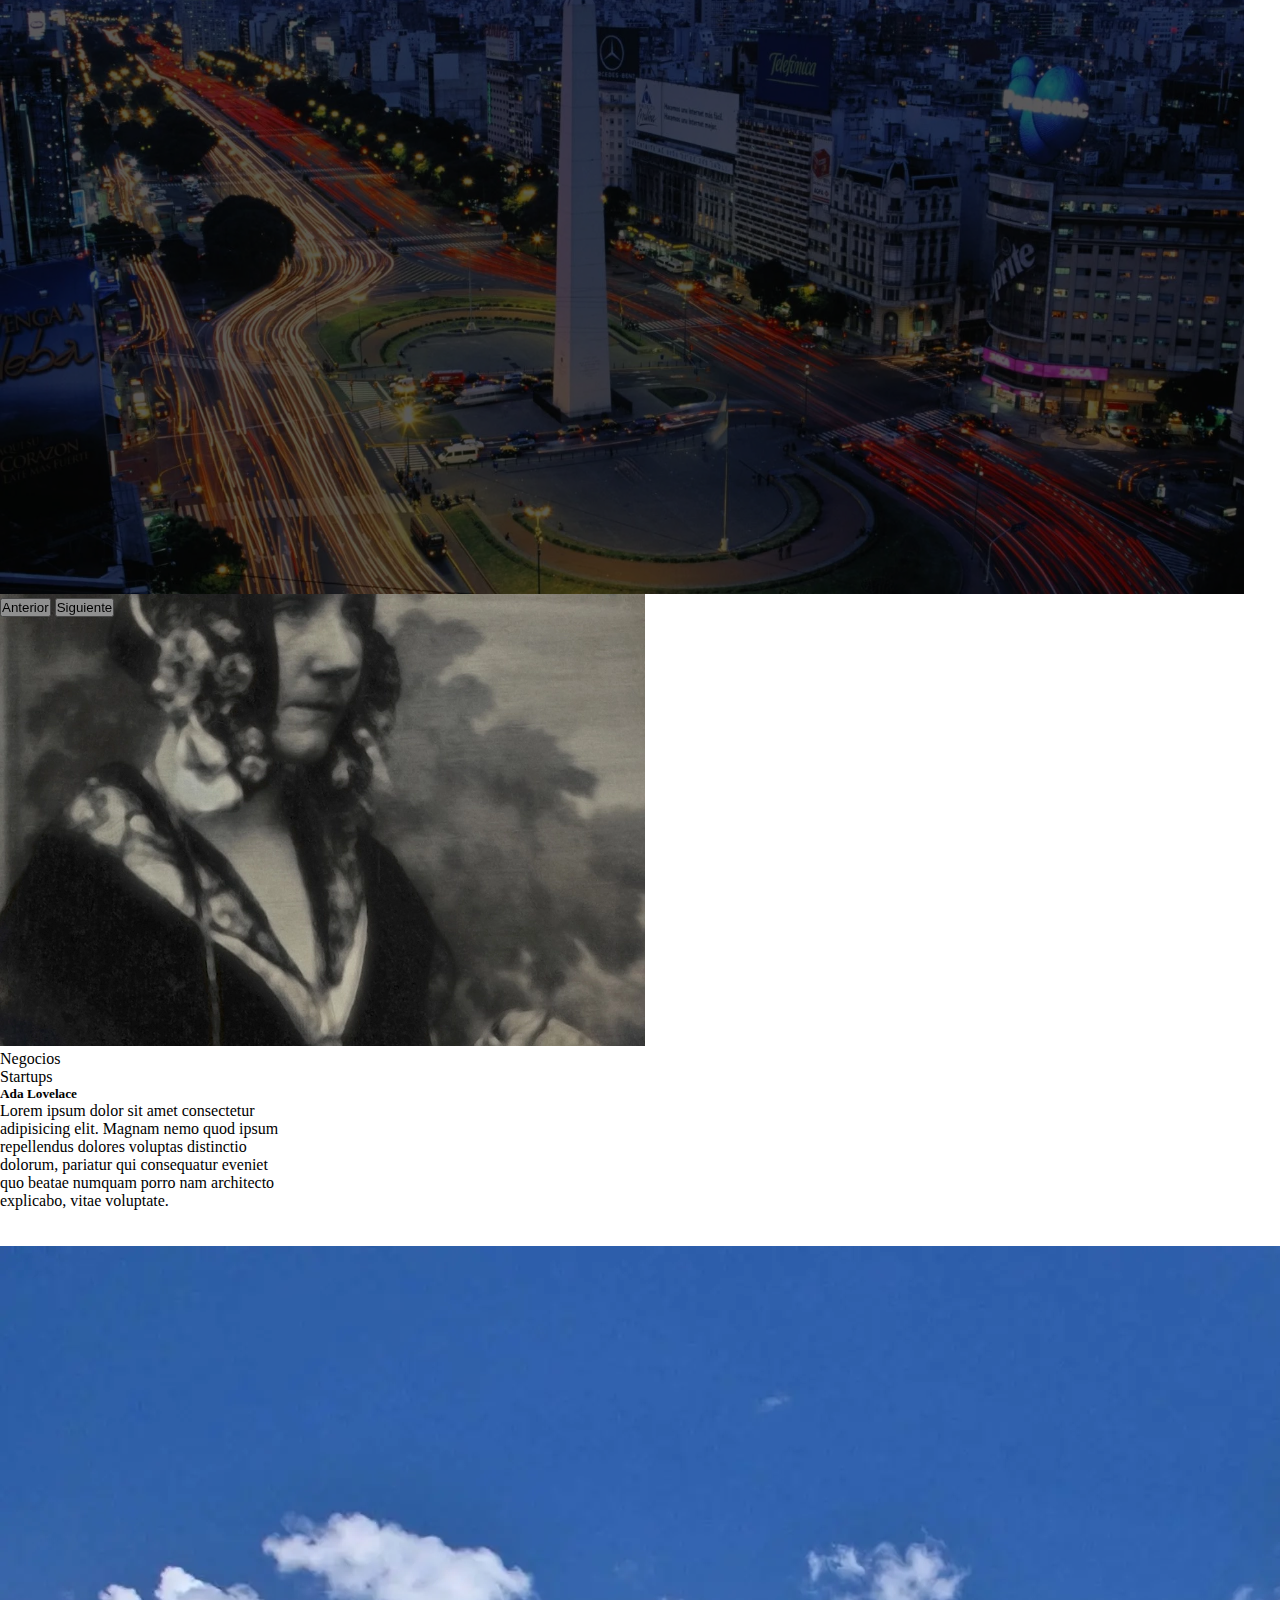
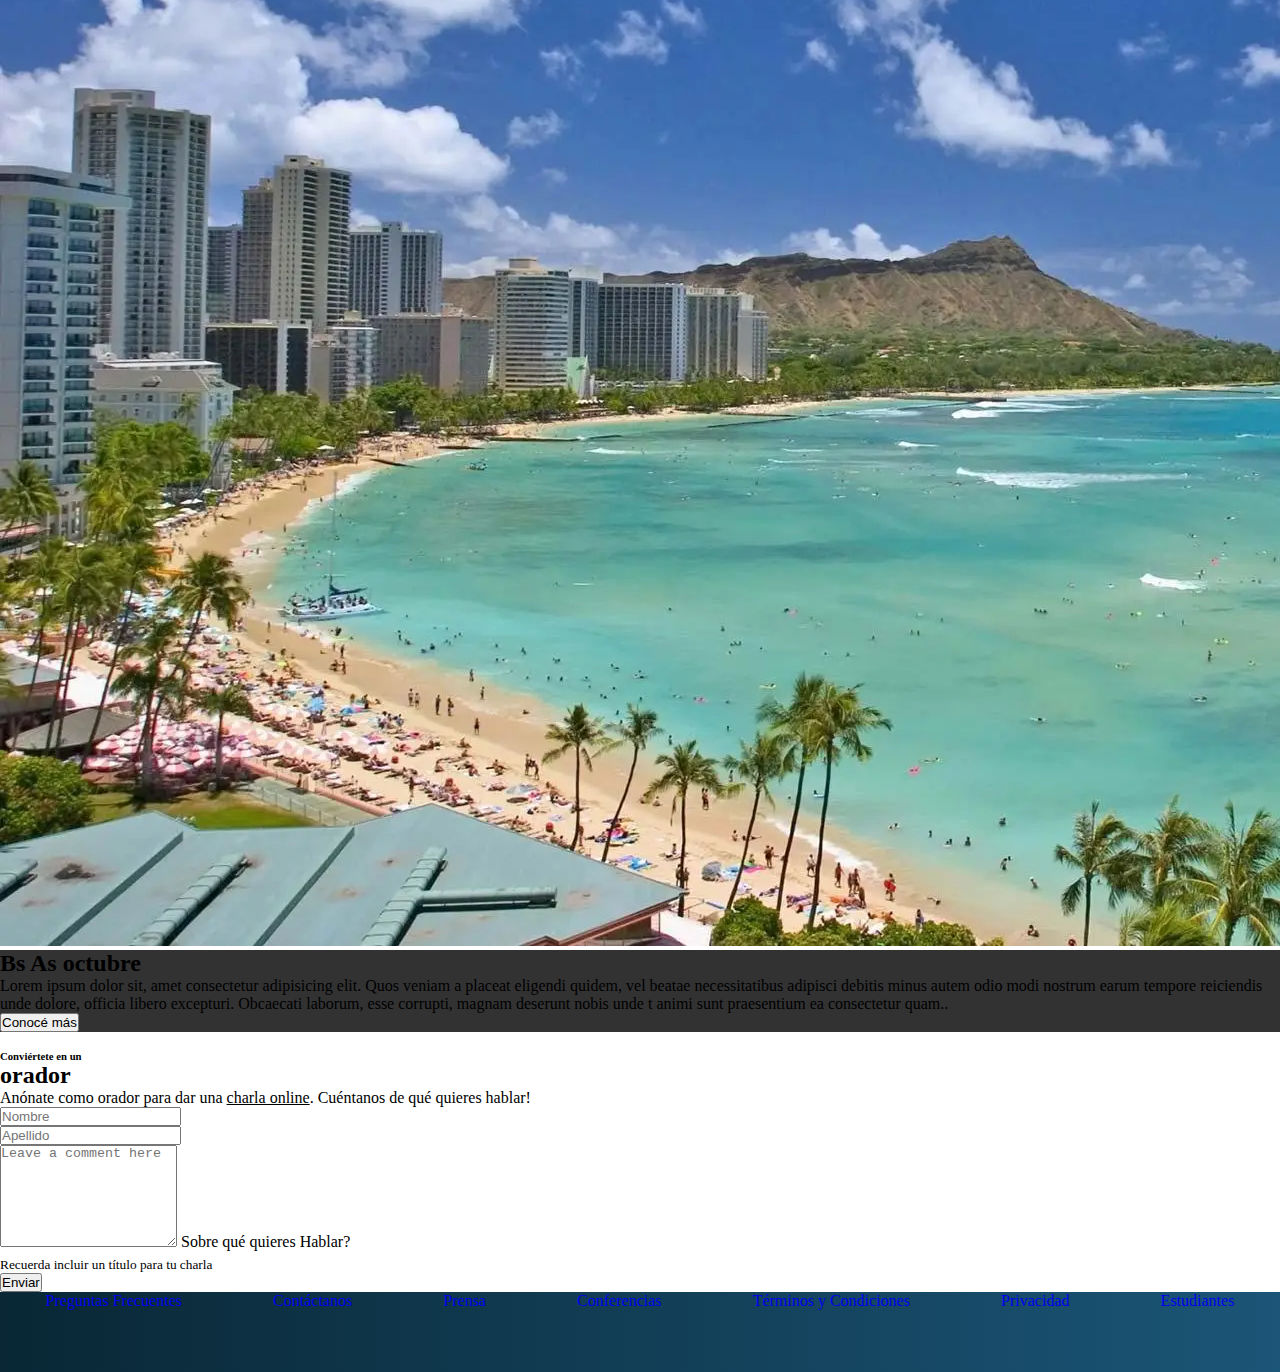
==== commit d6aef12d: "Mejoras" ====
--- a/index.html
+++ b/index.html
@@ -89,9 +89,7 @@
               para ti. Te esperamos!</p>
             <div class="botones col-12 d-flex justify-content-end">
               <button type="button" class="btn btn-outline-secondary text-light border-light">Quiero ser orador</button>
-              <button class="ms-2 btn btn-success">
-                <a href="./tickets.html" role="button">Comprar Tickets</a>
-              </button>
+              <button a class="ms-2 btn btn-success" href="tickets.html" role="button">Comprar Tickets</a></button>
             </div>
           </div>
           <div class="col-1 p-10 m-0"></div>
--- a/style.css
+++ b/style.css
@@ -14,7 +14,7 @@
 }
 
 nav div .navbar-nav .comprar {
-color: rgb(33, 206, 10) !important;    
+    color: rgb(33, 206, 10) !important;    
 }
 
 .carousel {
@@ -38,11 +38,12 @@
 }
 
 .fondo{
-       background-color: rgb(50, 50, 51) !important;
+    background-color: rgb(50, 50, 51) !important;
 }
 
 #formButton{
     background-color: rgb(150, 194, 29);
+    color: inherit;
 }
 
 #termyco, #pregfre{
@@ -77,5 +78,4 @@
     -webkit-transition: .3s all;
     -moz-transition: .3s all;
     -ms-transition: .3s all;
-    -o-transition: .3s all;
 }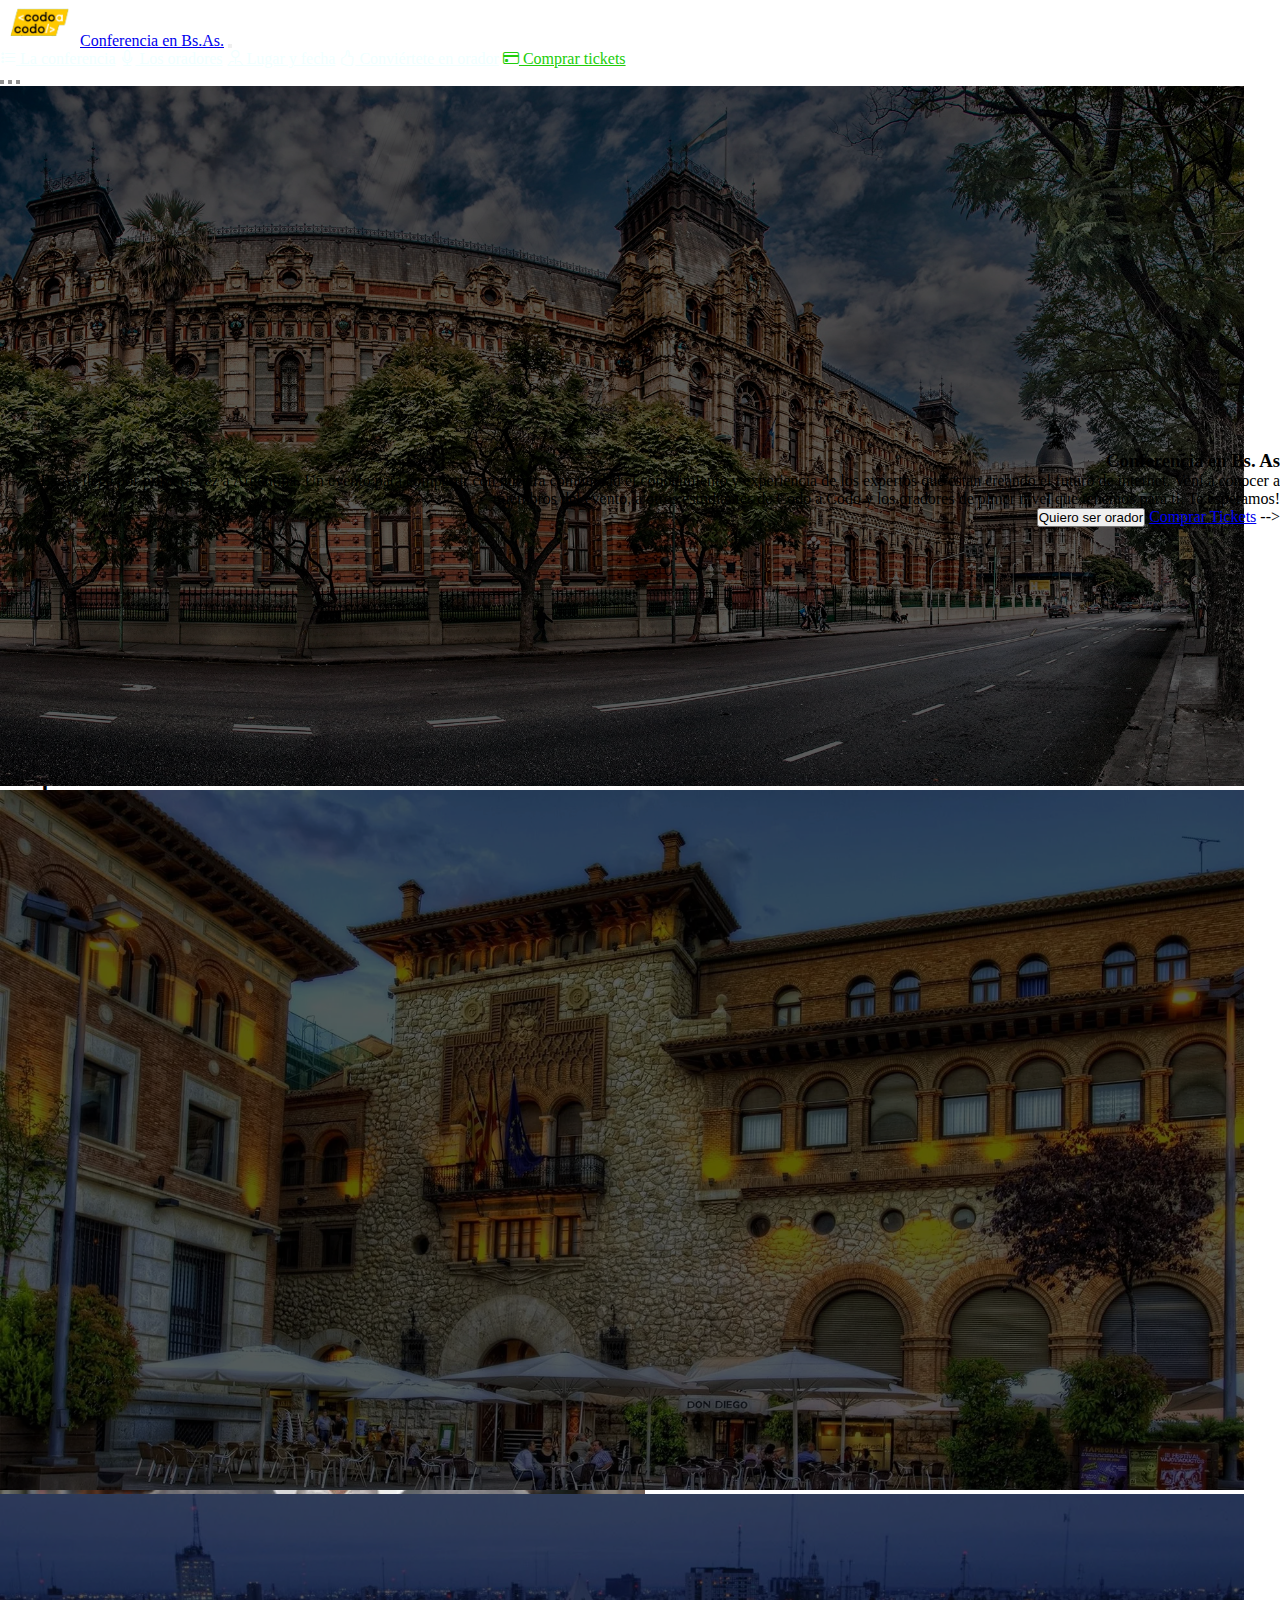
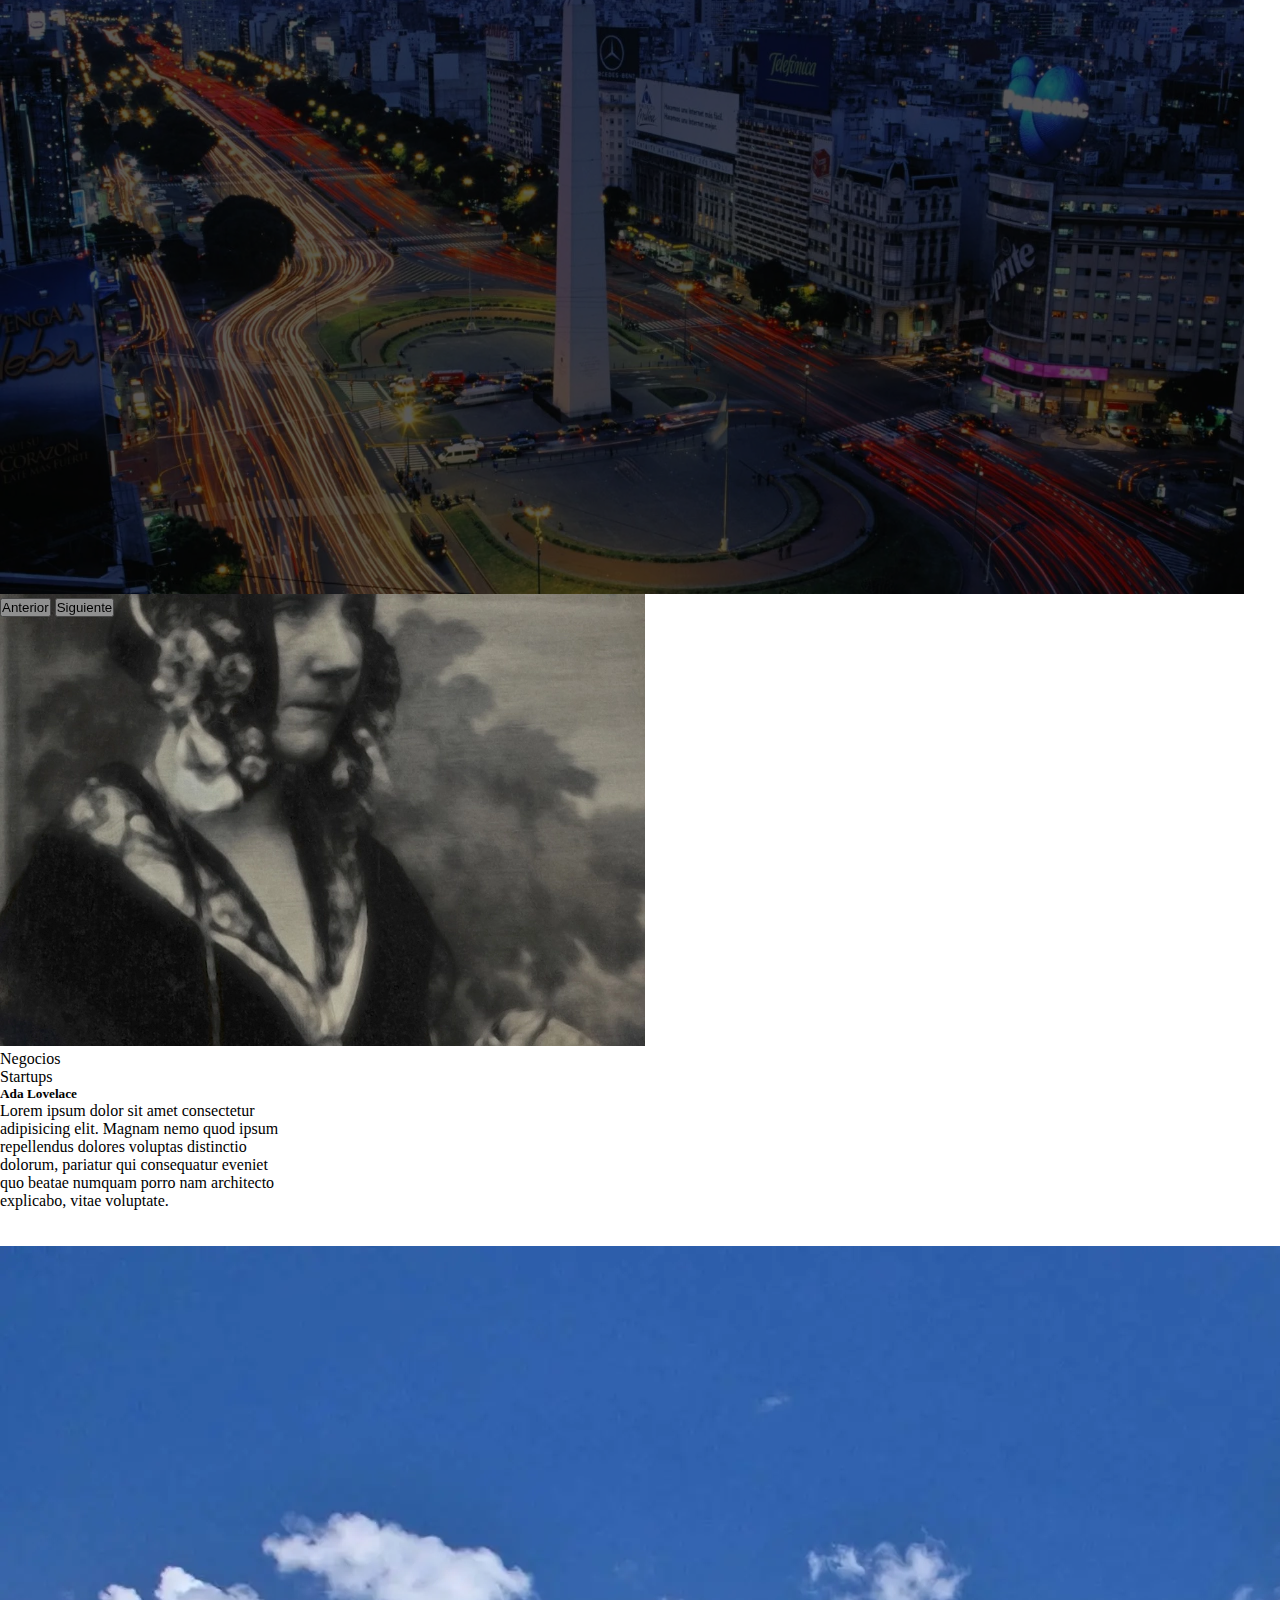
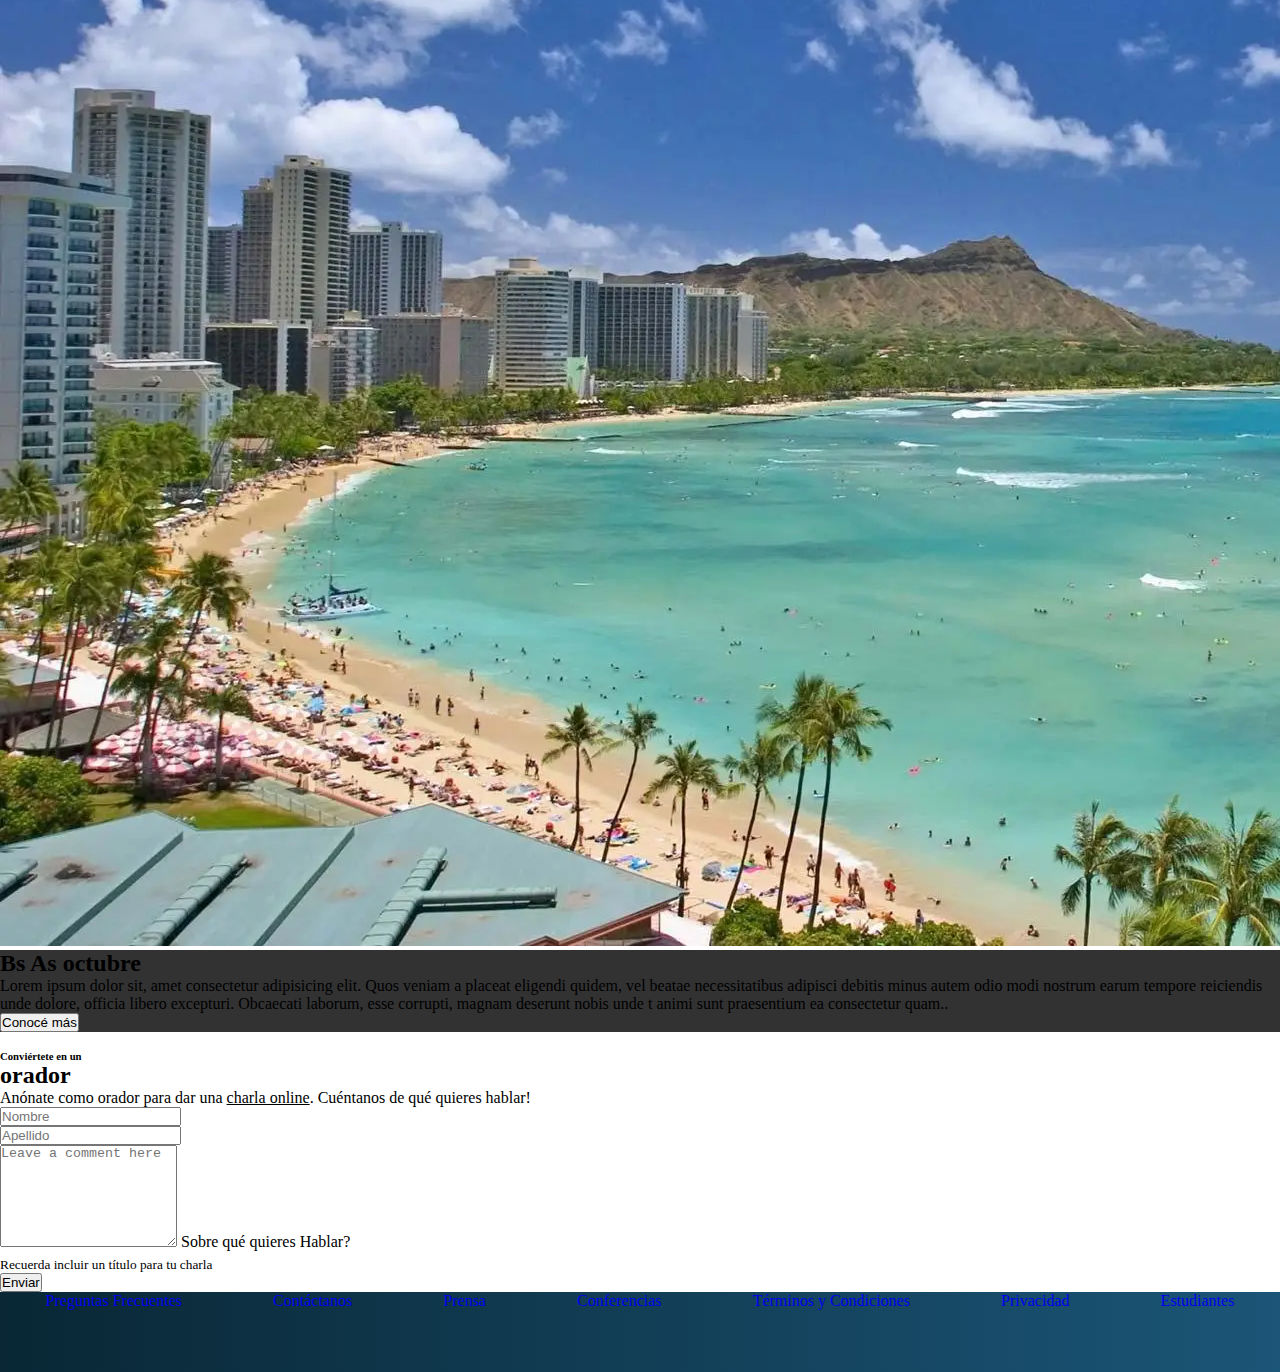
==== commit 8702e6a5: "Se soluciona problema del botón" ====
--- a/index.html
+++ b/index.html
@@ -89,7 +89,8 @@
               para ti. Te esperamos!</p>
             <div class="botones col-12 d-flex justify-content-end">
               <button type="button" class="btn btn-outline-secondary text-light border-light">Quiero ser orador</button>
-              <button a class="ms-2 btn btn-success" href="tickets.html" role="button">Comprar Tickets</a></button>
+              <a class="ms-2 btn btn-success" href="tickets.html" role="button">Comprar Tickets</a>
+            -->
             </div>
           </div>
           <div class="col-1 p-10 m-0"></div>
